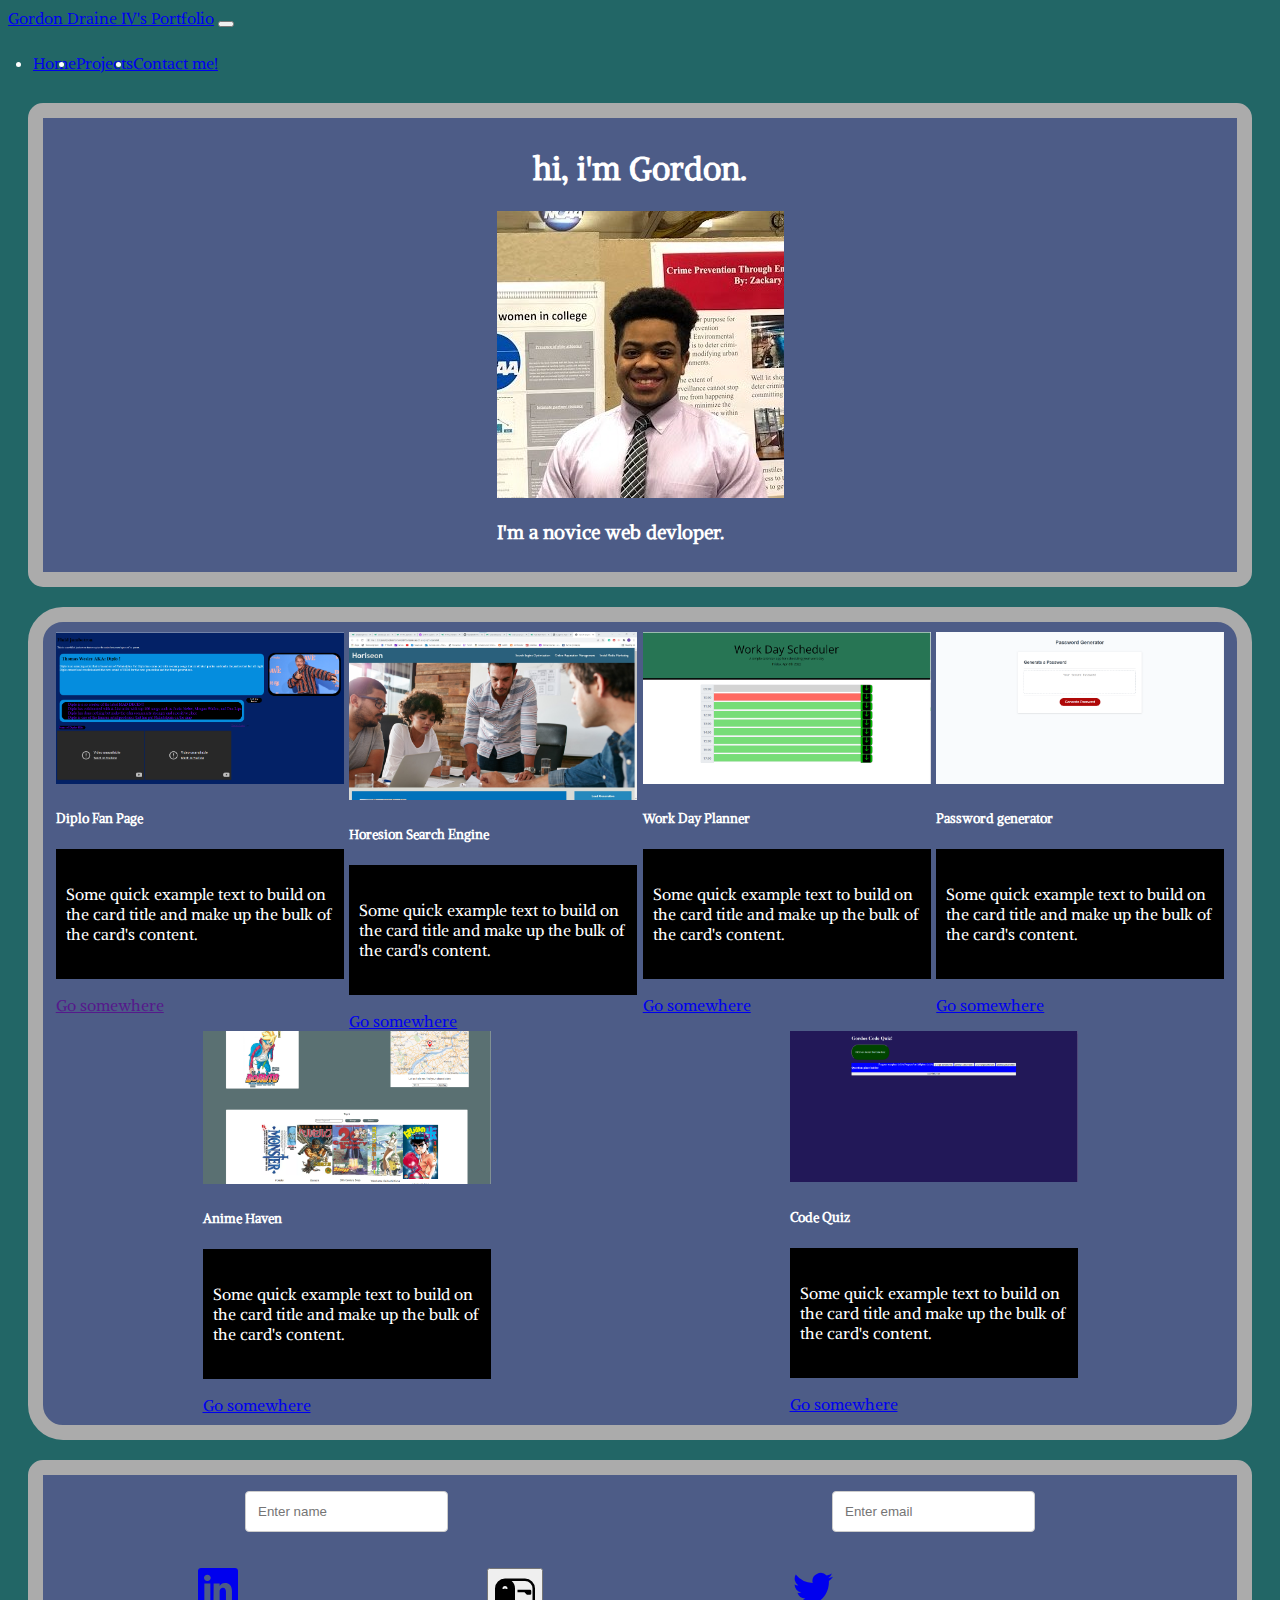
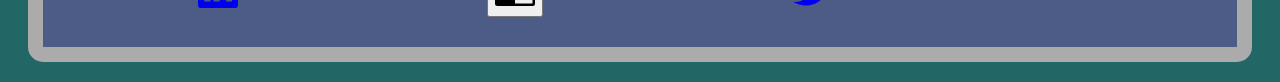
==== index.html @ ab922233 "selecting the correct html page" ====
<!DOCTYPE html>
<html lang="en">

<head>
    <meta charset="UTF-8">
    <meta http-equiv="X-UA-Compatible" content="IE=edge">
    <meta name="viewport" content="width=device-width, initial-scale=1.0">
    <title>Gordon Draine's Portfolio</title>
    <link rel="preconnect" href="https://fonts.googleapis.com">
    <link rel="preconnect" href="https://fonts.gstatic.com" crossorigin>
    <link href="https://fonts.googleapis.com/css2?family=Alike+Angular&display=swap" rel="stylesheet">
    <link href="https://cdn.jsdelivr.net/npm/bootstrap@5.1.3/dist/css/bootstrap.min.css" rel="stylesheet"
        integrity="sha384-1BmE4kWBq78iYhFldvKuhfTAU6auU8tT94WrHftjDbrCEXSU1oBoqyl2QvZ6jIW3" crossorigin="anonymous">
    <link rel="stylesheet" href="./assets/style.css">
</head>

<body>

    <!-- add nav bar -->
    <nav class="navbar navbar-expand-lg navbar-light bg-light">
        <div class="container-fluid">
            <a class="navbar-brand" href="#">Gordon Draine IV's Portfolio</a>
            <button class="navbar-toggler" type="button" data-bs-toggle="collapse" data-bs-target="#navbarNavDropdown"
                aria-controls="navbarNavDropdown" aria-expanded="false" aria-label="Toggle navigation">
                <span class="navbar-toggler-icon"></span>
            </button>
            <div class="collapse navbar-collapse" id="navbarNavDropdown">
                <ul class="navbar-nav">
                    <li class="nav-item">
                        <a class="nav-link active" aria-current="page" href="#">Home</a>
                    </li>
                    <li class="nav-item">
                        <a class="nav-link" href="#projects">Projects</a>
                    </li>
                    <li class="nav-item">
                        <a class="nav-link" href="#contact-Me">Contact me!</a>
                    </li>
                </ul>
            </div>
        </div>
    </nav>
    <section id="intro">
        <div id="intro-inner">
            <div id="intro-inner2">
                <h1>hi, i'm Gordon.</h1>
                <img src="./assets/images/picofmeatseniorshowcase.jpg" alt="">
                <h3>I'm a novice web devloper.</h3>
            </div>
        </div>
    </section>
    <!-- add projects  -->
    <section class="container" id="projects">
        <div class="card" style="width: 18rem;">
            <img src="./assets/images/Diplopage.PNG" class="card-img-top" alt="...">
            <div class="card-body">
                <h5 class="card-title">Diplo Fan Page</h5>
                <p class="card-text">Some quick example text to build on the card title and make up the bulk of the
                    card's
                    content.</p>
                <a href="" class="btn btn-primary">Go somewhere</a>
            </div>
        </div>
        <div class="card" style="width: 18rem;">
            <img src="./assets/images/Screenshot Horiseon140646.jpg" class="card-img-top" alt="...">
            <div class="card-body">
                <h5 class="card-title">Horesion Search Engine</h5>
                <p class="card-text">Some quick example text to build on the card title and make up the bulk of the
                    card's
                    content.</p>
                <a href="https://gordyd97.github.io/Horiseon-Search-Engine/" class="btn btn-primary">Go somewhere</a>
            </div>
        </div>
        <div class="card" style="width: 18rem;">
            <img src="./assets/images/plannershot1.PNG" class="card-img-top" alt="...">
            <div class="card-body">
                <h5 class="card-title">Work Day Planner</h5>
                <p class="card-text">Some quick example text to build on the card title and make up the bulk of the
                    card's
                    content.</p>
                <a href="https://gordyd97.github.io/Work-Day-Planner/" class="btn btn-primary">Go somewhere</a>
            </div>
        </div>
        <div class="card" style="width: 18rem;">
            <img src="./assets/images/pwgenerator.PNG" class="card-img-top" alt="...">
            <div class="card-body">
                <h5 class="card-title">Password generator</h5>
                <p class="card-text">Some quick example text to build on the card title and make up the bulk of the
                    card's
                    content.</p>
                <a href="https://gordyd97.github.io/Password-generator/" class="btn btn-primary">Go somewhere</a>
            </div>
        </div>
        <div class="card" style="width: 18rem;">
            <img src="./assets/images/weebhaven.PNG" class="card-img-top" alt="...">
            <div class="card-body">
                <h5 class="card-title">Anime Haven</h5>
                <p class="card-text">Some quick example text to build on the card title and make up the bulk of the
                    card's
                    content.</p>
                <a href="https://gordyd97.github.io/ecommerece-sales-locator/" class="btn btn-primary">Go somewhere</a>
            </div>
        </div>
        <div class="card" style="width: 18rem;">
            <img src="./assets/images/codequiz.PNG" class="card-img-top" alt="...">
            <div class="card-body">
                <h5 class="card-title">Code Quiz</h5>
                <p class="card-text">Some quick example text to build on the card title and make up the bulk of the
                    card's
                    content.</p>
                <a href="https://gordyd97.github.io/Code-Quiz/" class="btn btn-primary">Go somewhere</a>
            </div>
        </div>
    </section>

    <!-- add about me section -->

    <!-- add contact me form -->
    <section id="contact-Me">
        <div class="input-group mb-3">

            <input type="text" class="form-control" placeholder="Enter name" aria-label="Enter Name"
                aria-describedby="basic-addon1">
        </div>

        <div class="input-group mb-3">
            <input type="text" class="form-control" placeholder="Enter email" aria-label="Enter email"
                aria-describedby="basic-addon2">

        </div>
        <ul class="footerlist">
            <li><a href="https://www.linkedin.com/in/gordon-draine-iv-08a058142/" button class="bttn"><svg
                        xmlns="http://www.w3.org/2000/svg" width="40" height="40" fill="currentColor"
                        class="bi bi-linkedin" viewBox="0 0 16 16">
                        <path
                            d="M0 1.146C0 .513.526 0 1.175 0h13.65C15.474 0 16 .513 16 1.146v13.708c0 .633-.526 1.146-1.175 1.146H1.175C.526 16 0 15.487 0 14.854V1.146zm4.943 12.248V6.169H2.542v7.225h2.401zm-1.2-8.212c.837 0 1.358-.554 1.358-1.248-.015-.709-.52-1.248-1.342-1.248-.822 0-1.359.54-1.359 1.248 0 .694.521 1.248 1.327 1.248h.016zm4.908 8.212V9.359c0-.216.016-.432.08-.586.173-.431.568-.878 1.232-.878.869 0 1.216.662 1.216 1.634v3.865h2.401V9.25c0-2.22-1.184-3.252-2.764-3.252-1.274 0-1.845.7-2.165 1.193v.025h-.016a5.54 5.54 0 0 1 .016-.025V6.169h-2.4c.03.678 0 7.225 0 7.225h2.4z" />
                    </svg></button>
            </li>
            <li><button class="bttn"><svg xmlns="http://www.w3.org/4000/svg" width="40" height="40" fill="currentColor"
                        class="bi bi-mailbox2" viewBox="0 0 16 16">
                        <path d="M9 8.5h2.793l.853.854A.5.5 0 0 0 13 9.5h1a.5.5 0 0 0 .5-.5V8a.5.5 0 0 0-.5-.5H9v1z" />
                        <path
                            d="M12 3H4a4 4 0 0 0-4 4v6a1 1 0 0 0 1 1h14a1 1 0 0 0 1-1V7a4 4 0 0 0-4-4zM8 7a3.99 3.99 0 0 0-1.354-3H12a3 3 0 0 1 3 3v6H8V7zm-3.415.157C4.42 7.087 4.218 7 4 7c-.218 0-.42.086-.585.157C3.164 7.264 3 7.334 3 7a1 1 0 0 1 2 0c0 .334-.164.264-.415.157z" />
                    </svg></button></li>
            <li><a href="https://twitter.com/Gordy_40" button class="bttn"><svg xmlns="http://www.w3.org/4000/svg"
                        width="40" height="40" fill="currentColor" class="bi bi-twitter" viewBox="0 0 16 16">
                        <path
                            d="M5.026 15c6.038 0 9.341-5.003 9.341-9.334 0-.14 0-.282-.006-.422A6.685 6.685 0 0 0 16 3.542a6.658 6.658 0 0 1-1.889.518 3.301 3.301 0 0 0 1.447-1.817 6.533 6.533 0 0 1-2.087.793A3.286 3.286 0 0 0 7.875 6.03a9.325 9.325 0 0 1-6.767-3.429 3.289 3.289 0 0 0 1.018 4.382A3.323 3.323 0 0 1 .64 6.575v.045a3.288 3.288 0 0 0 2.632 3.218 3.203 3.203 0 0 1-.865.115 3.23 3.23 0 0 1-.614-.057 3.283 3.283 0 0 0 3.067 2.277A6.588 6.588 0 0 1 .78 13.58a6.32 6.32 0 0 1-.78-.045A9.344 9.344 0 0 0 5.026 15z" />
                    </svg></button></li>
            <li></li>
        </ul>
        <!-- email link with icon -->
        <!-- my twitter-->
    </section>

</body>

</html>
<!-- currently having a panic attack -->
---- assets/style.css ----
body{
     background-color: #226666;
    color: white;
    font-family: 'Alike Angular', serif;
    
}

/* .navlist{ 
display: flex;
 justify-content: flex-end;   
justify-content: space-evenly;
border: 10px;
padding: 5px;
margin: 15px;
background-color: rgb(0, 0, 0);
border-radius: 25px;
font-size: 35px;
list-style-type: none; */

/* aside{  
    display: flex;
    flex-direction: column;
    float:right;
    position: relative;
    background-color: #ABABAB;
    height: 830px;
    width: 380px;
    border-radius: 100px;
    margin: 10px;
    border: #000000;
    border-style: groove;
    border-width: 20px;
} */

section{    
    display: flex;
    margin: 20px;
    padding:10px;
    border:15px;
    border-style:solid;
    border-radius: 15px;
    border-color: #ABABAB;
    background-color:#4D5C87 ;
    flex-wrap: wrap;
    justify-content: space-around;
}
main{
    display: flex;
    font-size: medium;
    border: 15px;
    margin: 20px;
    padding: 10px;
    border-color: #ABABAB;
    border-style: solid;
    border-radius: 15px;
    background-color: #4D5C87;
    justify-content: center;
}
/* .card{    
border: 5px;
border-style:solid ;
/* display: flex; */
/* flex-wrap: wrap; */
/* align-content: stretch;
border-radius: 25px;
} */ */
.bttn{
    border-radius: 25px;
}
.cardheader{
    display: flex;
    align-items: flex-start;
    align-content: center;
    position: relative;
    right: -20px;

}
.card-img-top{
width: 100%;
}
/* .cardimg{   
    display: flex;
    justify-content: space-between;
    width: 300px;
    height:250px;
    background-color: #000000;
    border-radius: 35px;
    border-style: solid;
  
    /* transform: rotateY(15);
    transform: rotateZ(5deg); */
/* } */ 
    /* /*  */

#Contact-me{
        display: flex;
        flex-direction: column;
        align-items: center;

}

/* .avatarimg{
    width: 175px;
    position: relative;
    left: 88px;
    top: 27px;
    border-radius: 153px;
    border-style: solid;
    background-color: #000000;
    border: 35px;

} */
h1{ 
    display: flex;
    flex-direction: column;
    align-items: center;
    color: white;

}
h2{
    display: flex;
    align-items: center;
   flex-direction: column;
    
}

p{  
    display: flex;
    flex-wrap: wrap;
    background-color: #000000;
    color:white;
    height: 110px;
    align-content: center;
    padding: 10px;

}

footer{
    display: flex;
    align-content: center;
}
.footerlist{    
text-decoration: underline;
display: flex;
justify-content: space-around;
flex-direction: row;
margin: 10px;
list-style-type: none;
width: 98%;
}
.container {
    border-radius: 35px;
    display: flex;
    flex-direction: row;
    justify-content: space-around;

    /* background-color: #ABABAB;
    padding: 20px;
    width: 15%; */
  }

input[type=submit]:hover {
    background-color: #7e57a3;
}
input[type=submit] {
    background-color: #ABABAB;
    color: #000000;
    padding: 12px 20px;
    border: none;
    border-radius: 4px;
    cursor: pointer;
  }

  input[type=text], select, textarea {
    width: 100%;
    padding: 12px; 
    border: 1px solid #ccc; 
    border-radius: 4px; 
    box-sizing: border-box; 
    margin-top: 6px; 
    margin-bottom: 16px; 
    resize: vertical 
  }
  ul{    
      display: flex;
      align-content: center;
        border-style: solid;
        /* background-color: #000000; */
        border-radius: 35px;
        padding: 10px;
        margin: 15px;
        border: 30px;
  }
  .hero{
    background-image: url(./images/picofmeatseniorshowcase.jpg) no-repeat center center/cover;
    height: 80vh;
    position: relative;
    color: #3D3530
  }
  
  .hero .content {
    display: flex;
    flex-direction: column;
    align-items: center;
    justify-content: center;
    text-align: center;
    height: 100% ;
    padding: 0 20px;
  
  }
  .hero .content h1{
    font-size: 56px;
  }
  .hero .content p {
    font-size: 56px;
    max-width: 600px;
    margin: 20px 0 30px;
  }
.card-img-top:hover {
    transform: scale(1.3);
    /* (150% zoom - Note: if the zoom is too large, it will go outside of the viewport) */
}

@media screen and (min-width: 430px){
    aside { 
        width: 20%;
    }
}

@media screen and (max-width:430px) {
    header {
            width: 95%;
    }
}
@media screen and (max-width: 430px) {
    nav{
            width: 110%;
    }    
}
@media screen and (max-width:430px) {
    .cardimg{
        width: 90%;

    }    
}
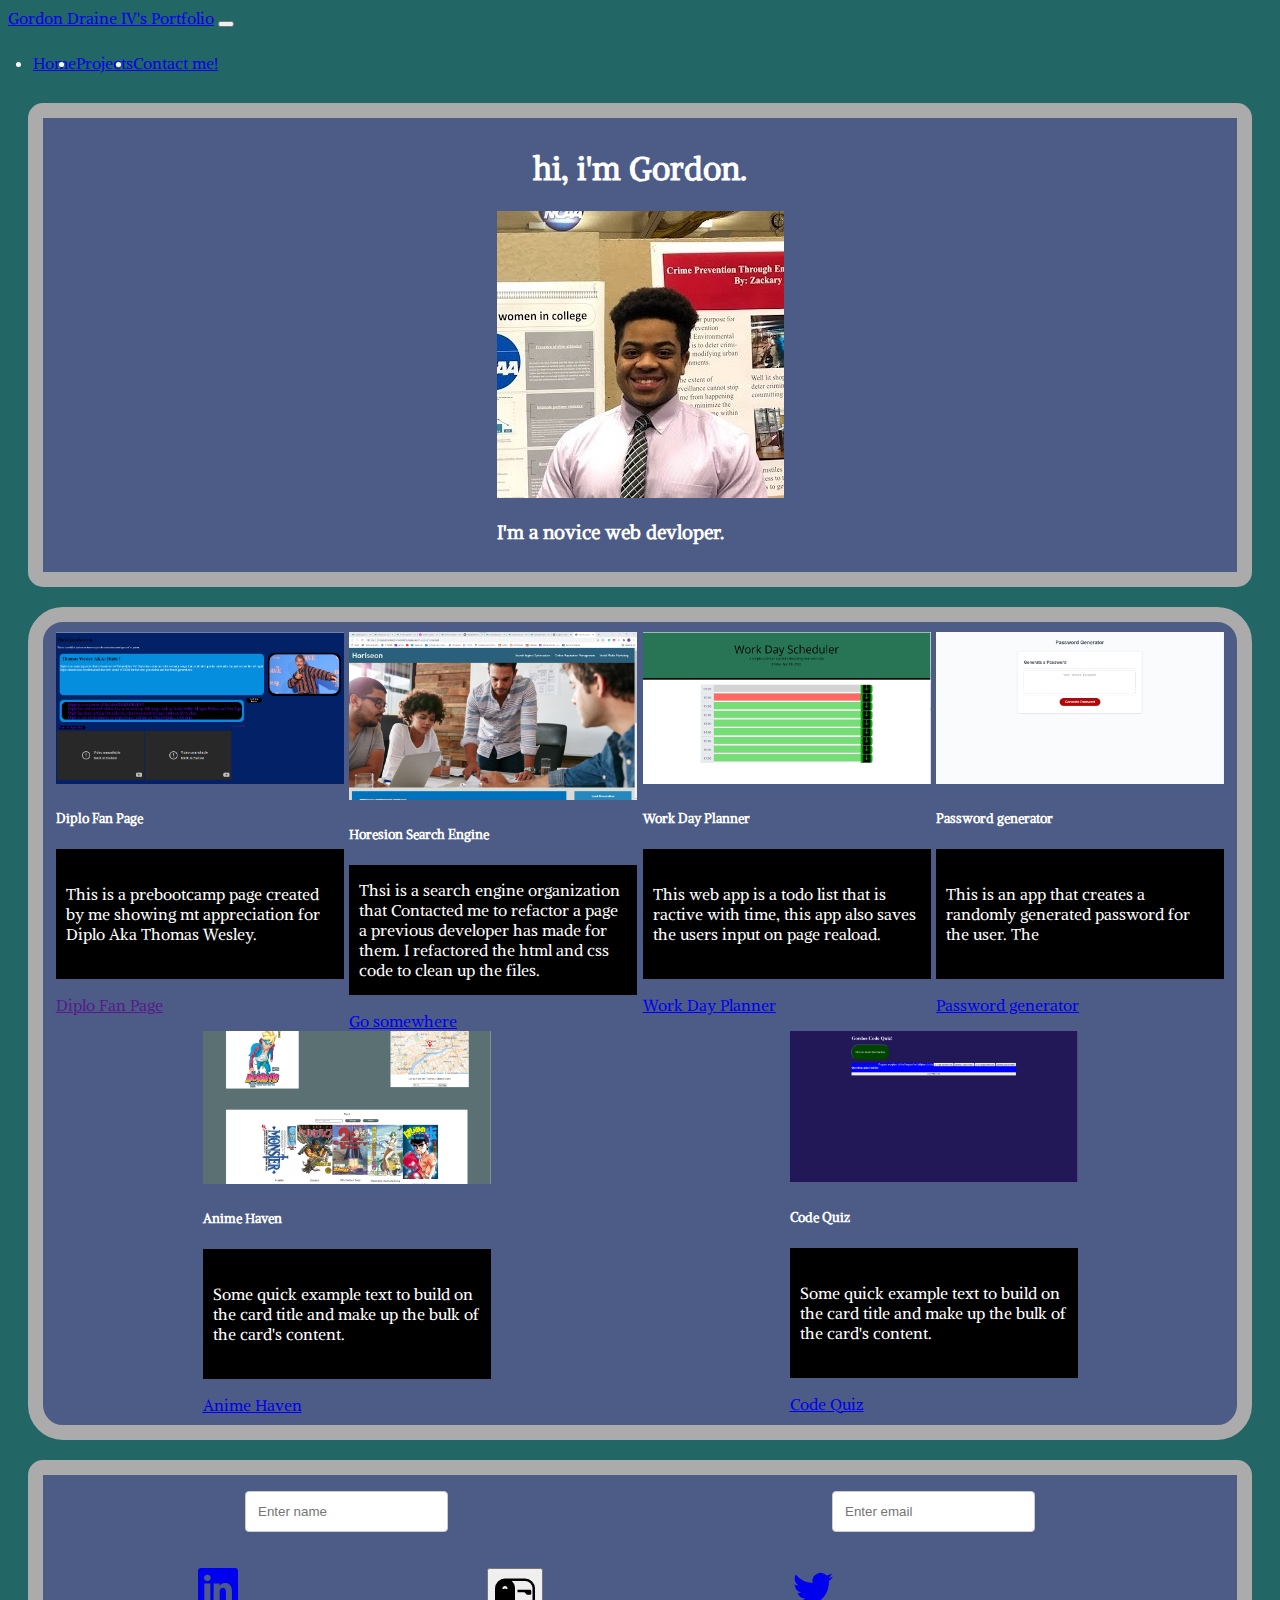
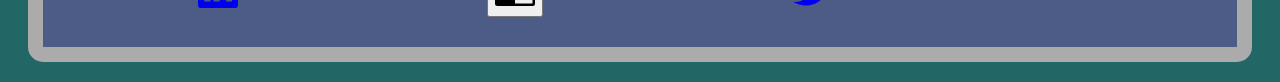
==== commit 8b7a1d86: "adding desription to image card" ====
--- a/index.html
+++ b/index.html
@@ -54,19 +54,15 @@
             <img src="./assets/images/Diplopage.PNG" class="card-img-top" alt="...">
             <div class="card-body">
                 <h5 class="card-title">Diplo Fan Page</h5>
-                <p class="card-text">Some quick example text to build on the card title and make up the bulk of the
-                    card's
-                    content.</p>
-                <a href="" class="btn btn-primary">Go somewhere</a>
+                <p class="card-text">This is a prebootcamp page created by me showing mt appreciation for Diplo Aka Thomas Wesley.</p>
+                <a href="" class="btn btn-primary">Diplo Fan Page</a>
             </div>
         </div>
         <div class="card" style="width: 18rem;">
             <img src="./assets/images/Screenshot Horiseon140646.jpg" class="card-img-top" alt="...">
             <div class="card-body">
                 <h5 class="card-title">Horesion Search Engine</h5>
-                <p class="card-text">Some quick example text to build on the card title and make up the bulk of the
-                    card's
-                    content.</p>
+                <p class="card-text">Thsi is a search engine organization that Contacted me to refactor a page a previous developer has made for them. I refactored the html and css code to clean up the files. </p>
                 <a href="https://gordyd97.github.io/Horiseon-Search-Engine/" class="btn btn-primary">Go somewhere</a>
             </div>
         </div>
@@ -74,20 +70,16 @@
             <img src="./assets/images/plannershot1.PNG" class="card-img-top" alt="...">
             <div class="card-body">
                 <h5 class="card-title">Work Day Planner</h5>
-                <p class="card-text">Some quick example text to build on the card title and make up the bulk of the
-                    card's
-                    content.</p>
-                <a href="https://gordyd97.github.io/Work-Day-Planner/" class="btn btn-primary">Go somewhere</a>
+                <p class="card-text">This web app is a todo list that is ractive with time, this app also saves the users input on page reaload.</p>
+                <a href="https://gordyd97.github.io/Work-Day-Planner/" class="btn btn-primary">Work Day Planner</a>
             </div>
         </div>
         <div class="card" style="width: 18rem;">
             <img src="./assets/images/pwgenerator.PNG" class="card-img-top" alt="...">
             <div class="card-body">
                 <h5 class="card-title">Password generator</h5>
-                <p class="card-text">Some quick example text to build on the card title and make up the bulk of the
-                    card's
-                    content.</p>
-                <a href="https://gordyd97.github.io/Password-generator/" class="btn btn-primary">Go somewhere</a>
+                <p class="card-text">This is an app that creates a randomly generated password for the user. The</p>
+                <a href="https://gordyd97.github.io/Password-generator/" class="btn btn-primary">Password generator</a>
             </div>
         </div>
         <div class="card" style="width: 18rem;">
@@ -97,7 +89,7 @@
                 <p class="card-text">Some quick example text to build on the card title and make up the bulk of the
                     card's
                     content.</p>
-                <a href="https://gordyd97.github.io/ecommerece-sales-locator/" class="btn btn-primary">Go somewhere</a>
+                <a href="https://gordyd97.github.io/ecommerece-sales-locator/" class="btn btn-primary">Anime Haven</a>
             </div>
         </div>
         <div class="card" style="width: 18rem;">
@@ -107,7 +99,7 @@
                 <p class="card-text">Some quick example text to build on the card title and make up the bulk of the
                     card's
                     content.</p>
-                <a href="https://gordyd97.github.io/Code-Quiz/" class="btn btn-primary">Go somewhere</a>
+                <a href="https://gordyd97.github.io/Code-Quiz/" class="btn btn-primary">Code Quiz</a>
             </div>
         </div>
     </section>
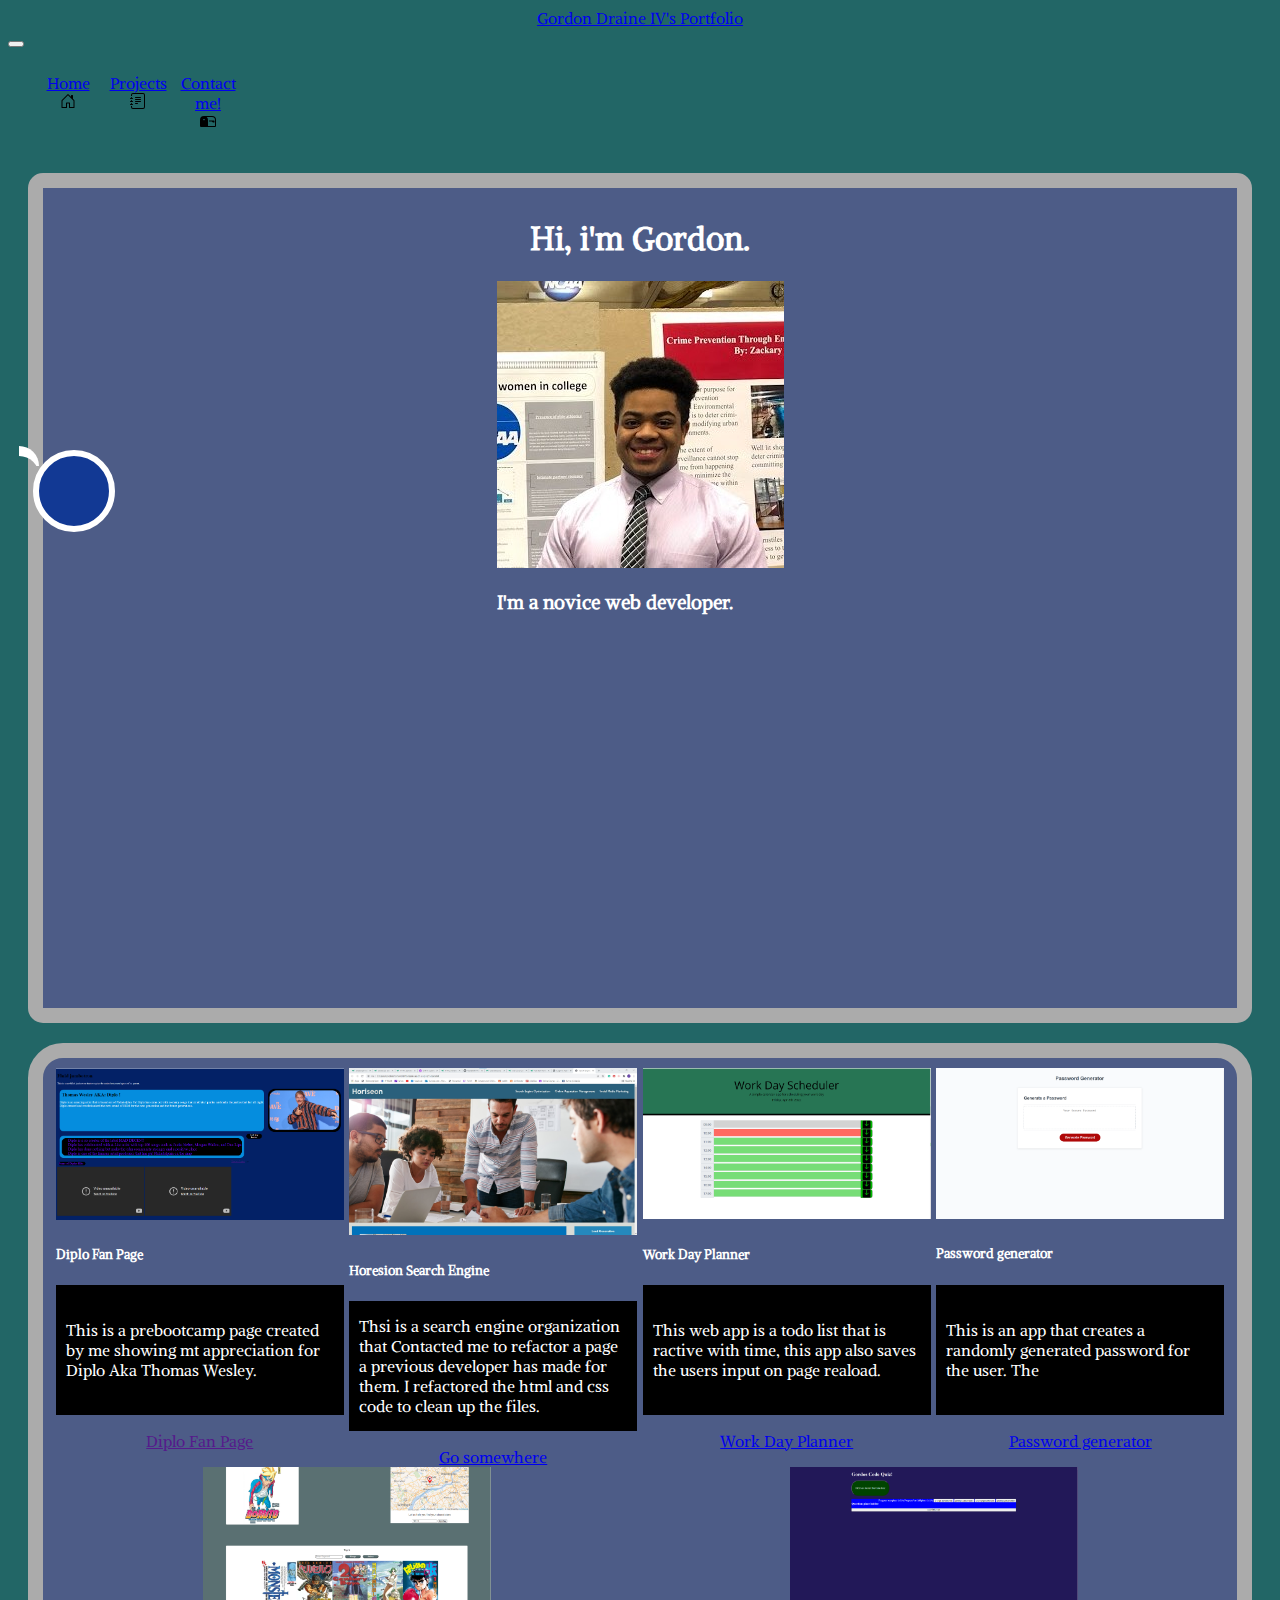
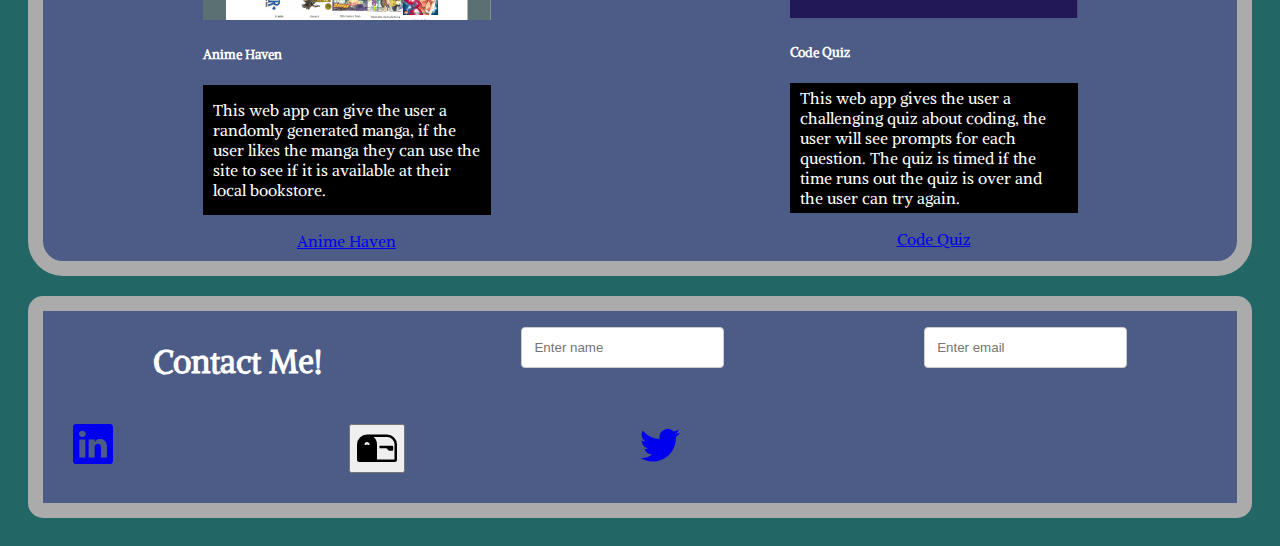
==== commit db786be5: "spelling check" ====
--- a/index.html
+++ b/index.html
@@ -26,15 +26,16 @@
             </button>
             <div class="collapse navbar-collapse" id="navbarNavDropdown">
                 <ul class="navbar-nav">
-                    <li class="nav-item">
-                        <a class="nav-link active" aria-current="page" href="#">Home</a>
+                    <li class="nav-item" id="#active">
+                        <a class="nav-link active" aria-current="page" href="#">Home <img id="#icon" src="./assets/images/house-door.svg" alt=""></a>
                     </li>
                     <li class="nav-item">
-                        <a class="nav-link" href="#projects">Projects</a>
+                        <a class="nav-link" href="#projects">Projects <img id="#icon" src="./assets/images/journal-text.svg" alt=""></a>
                     </li>
                     <li class="nav-item">
-                        <a class="nav-link" href="#contact-Me">Contact me!</a>
+                        <a class="nav-link" href="#contact-Me">Contact me! <img id="#icon" src="./assets/images/mailbox2.svg" alt=""></a>
                     </li>
+                    <div class="indicator"></div>
                 </ul>
             </div>
         </div>
@@ -42,9 +43,9 @@
     <section id="intro">
         <div id="intro-inner">
             <div id="intro-inner2">
-                <h1>hi, i'm Gordon.</h1>
+                <h1>Hi, i'm Gordon.</h1>
                 <img src="./assets/images/picofmeatseniorshowcase.jpg" alt="">
-                <h3>I'm a novice web devloper.</h3>
+                <h3>I'm a novice web developer.</h3>
             </div>
         </div>
     </section>
@@ -86,9 +87,7 @@
             <img src="./assets/images/weebhaven.PNG" class="card-img-top" alt="...">
             <div class="card-body">
                 <h5 class="card-title">Anime Haven</h5>
-                <p class="card-text">Some quick example text to build on the card title and make up the bulk of the
-                    card's
-                    content.</p>
+                <p class="card-text">This web app can give the user a randomly generated manga, if the user likes the manga they can use the site to see if it is available at their local bookstore.</p>
                 <a href="https://gordyd97.github.io/ecommerece-sales-locator/" class="btn btn-primary">Anime Haven</a>
             </div>
         </div>
@@ -96,9 +95,7 @@
             <img src="./assets/images/codequiz.PNG" class="card-img-top" alt="...">
             <div class="card-body">
                 <h5 class="card-title">Code Quiz</h5>
-                <p class="card-text">Some quick example text to build on the card title and make up the bulk of the
-                    card's
-                    content.</p>
+                <p class="card-text">This web app gives the user a challenging quiz about coding, the user will see prompts for each question. The quiz is timed if the time runs out the quiz is over and the user can try again.</p>
                 <a href="https://gordyd97.github.io/Code-Quiz/" class="btn btn-primary">Code Quiz</a>
             </div>
         </div>
@@ -108,6 +105,7 @@
 
     <!-- add contact me form -->
     <section id="contact-Me">
+        <h1>Contact Me!</h1>
         <div class="input-group mb-3">
 
             <input type="text" class="form-control" placeholder="Enter name" aria-label="Enter Name"
@@ -143,7 +141,7 @@
         <!-- email link with icon -->
         <!-- my twitter-->
     </section>
-
+<script src="./test.js"></script>
 </body>
 
 </html>
--- a/assets/style.css
+++ b/assets/style.css
@@ -1,50 +1,98 @@
-body{
-     background-color: #226666;
+body {
+    background-color: #226666;
     color: white;
     font-family: 'Alike Angular', serif;
-    
-}
-
-/* .navlist{ 
-display: flex;
- justify-content: flex-end;   
-justify-content: space-evenly;
-border: 10px;
-padding: 5px;
-margin: 15px;
-background-color: rgb(0, 0, 0);
-border-radius: 25px;
-font-size: 35px;
-list-style-type: none; */
-
-/* aside{  
-    display: flex;
-    flex-direction: column;
-    float:right;
-    position: relative;
-    background-color: #ABABAB;
-    height: 830px;
-    width: 380px;
-    border-radius: 100px;
-    margin: 10px;
-    border: #000000;
-    border-style: groove;
-    border-width: 20px;
-} */
-
-section{    
+
+}
+
+.navbarNavDropdown {
+    width: auto;
+    height: 70px;
+    display: flex;
+    justify-content: center;
+    align-items: center;
+    border-radius: 20px;
+
+}
+
+.navbar-nav {
+    display: flex;
+    width: 350px;
+}
+
+.nav-item {
+    position: relative;
+    list-style: none;
+    width: 70px;
+    height: 70px;
+    z-index: 1;
+    transition: 0.5s;
+}
+
+a {
+    position: relative;
+    display: flex;
+    justify-content: center;
+    align-items: center;
+    flex-direction: column;
+    width: 100%;
+    text-align: center;
+    font-weight: 500;
+}
+
+#icon {
+    position: relative;
+    display: block;
+    line-height: 75px;
+    font-size: 1.5em;
+    text-align: center;
+}
+
+.nav-item:hover {
+    transform: translateY(-35px);
+}
+
+.indicator {
+    top: 50%;
+    position: absolute;
+    width: 70px;
+    height: 70px;
+    background: #123994;
+    border-radius: 50%;
+    border: 6px solid;
+    transition: 0.5s;
+
+}
+.indicator::before{
+    content: '';
+    position: absolute;
+    top: 0;
+    left: -20px;
+    width: 20px;
+    height: 20px;
+
+    border-top-right-radius: 20px;
+    box-shadow: 0px -10px 0 0;
+}
+
+section {
     display: flex;
     margin: 20px;
-    padding:10px;
-    border:15px;
-    border-style:solid;
+    padding: 10px;
+    border: 15px;
+    border-style: solid;
     border-radius: 15px;
     border-color: #ABABAB;
-    background-color:#4D5C87 ;
+    background-color: #4D5C87;
     flex-wrap: wrap;
     justify-content: space-around;
 }
-main{
+
+#intro {
+    height: 800px;
+}
+
+main {
     display: flex;
     font-size: medium;
     border: 15px;
@@ -56,6 +104,7 @@
     background-color: #4D5C87;
     justify-content: center;
 }
+
 /* .card{    
 border: 5px;
 border-style:solid ;
@@ -63,11 +112,12 @@
 /* flex-wrap: wrap; */
 /* align-content: stretch;
 border-radius: 25px;
-} */ */
-.bttn{
+} */
+*/ .bttn {
     border-radius: 25px;
 }
-.cardheader{
+
+.cardheader {
     display: flex;
     align-items: flex-start;
     align-content: center;
@@ -75,9 +125,11 @@
     right: -20px;
 
 }
-.card-img-top{
-width: 100%;
-}
+
+.card-img-top {
+    width: 100%;
+}
+
 /* .cardimg{   
     display: flex;
     justify-content: space-between;
@@ -89,13 +141,13 @@
   
     /* transform: rotateY(15);
     transform: rotateZ(5deg); */
-/* } */ 
-    /* /*  */
-
-#Contact-me{
-        display: flex;
-        flex-direction: column;
-        align-items: center;
+/* } */
+/* /*  */
+
+#Contact-me {
+    display: flex;
+    flex-direction: column;
+    align-items: center;
 
 }
 
@@ -110,44 +162,47 @@
     border: 35px;
 
 } */
-h1{ 
+h1 {
     display: flex;
     flex-direction: column;
     align-items: center;
     color: white;
 
 }
-h2{
-    display: flex;
-    align-items: center;
-   flex-direction: column;
-    
-}
-
-p{  
+
+h2 {
+    display: flex;
+    align-items: center;
+    flex-direction: column;
+
+}
+
+p {
     display: flex;
     flex-wrap: wrap;
     background-color: #000000;
-    color:white;
+    color: white;
     height: 110px;
     align-content: center;
     padding: 10px;
 
 }
 
-footer{
+footer {
     display: flex;
     align-content: center;
 }
-.footerlist{    
-text-decoration: underline;
-display: flex;
-justify-content: space-around;
-flex-direction: row;
-margin: 10px;
-list-style-type: none;
-width: 98%;
-}
+
+.footerlist {
+    text-decoration: underline;
+    display: flex;
+    justify-content: space-around;
+    flex-direction: row;
+    margin: 10px;
+    list-style-type: none;
+    width: 98%;
+}
+
 .container {
     border-radius: 35px;
     display: flex;
@@ -157,11 +212,12 @@
     /* background-color: #ABABAB;
     padding: 20px;
     width: 15%; */
-  }
+}
 
 input[type=submit]:hover {
     background-color: #7e57a3;
 }
+
 input[type=submit] {
     background-color: #ABABAB;
     color: #000000;
@@ -169,77 +225,86 @@
     border: none;
     border-radius: 4px;
     cursor: pointer;
-  }
-
-  input[type=text], select, textarea {
+}
+
+input[type=text],
+select,
+textarea {
     width: 100%;
-    padding: 12px; 
-    border: 1px solid #ccc; 
-    border-radius: 4px; 
-    box-sizing: border-box; 
-    margin-top: 6px; 
-    margin-bottom: 16px; 
-    resize: vertical 
-  }
-  ul{    
-      display: flex;
-      align-content: center;
-        border-style: solid;
-        /* background-color: #000000; */
-        border-radius: 35px;
-        padding: 10px;
-        margin: 15px;
-        border: 30px;
-  }
-  .hero{
+    padding: 12px;
+    border: 1px solid #ccc;
+    border-radius: 4px;
+    box-sizing: border-box;
+    margin-top: 6px;
+    margin-bottom: 16px;
+    resize: vertical
+}
+
+ul {
+    display: flex;
+    align-content: center;
+    border-style: solid;
+    /* background-color: #000000; */
+    border-radius: 35px;
+    padding: 10px;
+    margin: 15px;
+    border: 30px;
+}
+
+.hero {
     background-image: url(./images/picofmeatseniorshowcase.jpg) no-repeat center center/cover;
-    height: 80vh;
+    height: 90vh;
     position: relative;
     color: #3D3530
-  }
-  
-  .hero .content {
+}
+
+.hero .content {
     display: flex;
     flex-direction: column;
     align-items: center;
     justify-content: center;
     text-align: center;
-    height: 100% ;
+    height: 100%;
     padding: 0 20px;
-  
-  }
-  .hero .content h1{
+
+}
+
+.hero .content h1 {
     font-size: 56px;
-  }
-  .hero .content p {
+}
+
+.hero .content p {
     font-size: 56px;
     max-width: 600px;
     margin: 20px 0 30px;
-  }
+}
+
 .card-img-top:hover {
     transform: scale(1.3);
     /* (150% zoom - Note: if the zoom is too large, it will go outside of the viewport) */
 }
 
-@media screen and (min-width: 430px){
-    aside { 
+@media screen and (min-width: 430px) {
+    aside {
         width: 20%;
     }
 }
 
 @media screen and (max-width:430px) {
     header {
-            width: 95%;
+        width: 95%;
     }
 }
+
 @media screen and (max-width: 430px) {
-    nav{
-            width: 110%;
-    }    
-}
+    nav {
+        width: 110%;
+    }
+}
+
 @media screen and (max-width:430px) {
-    .cardimg{
+    .cardimg {
         width: 90%;
 
-    }    
-}
+    }
+}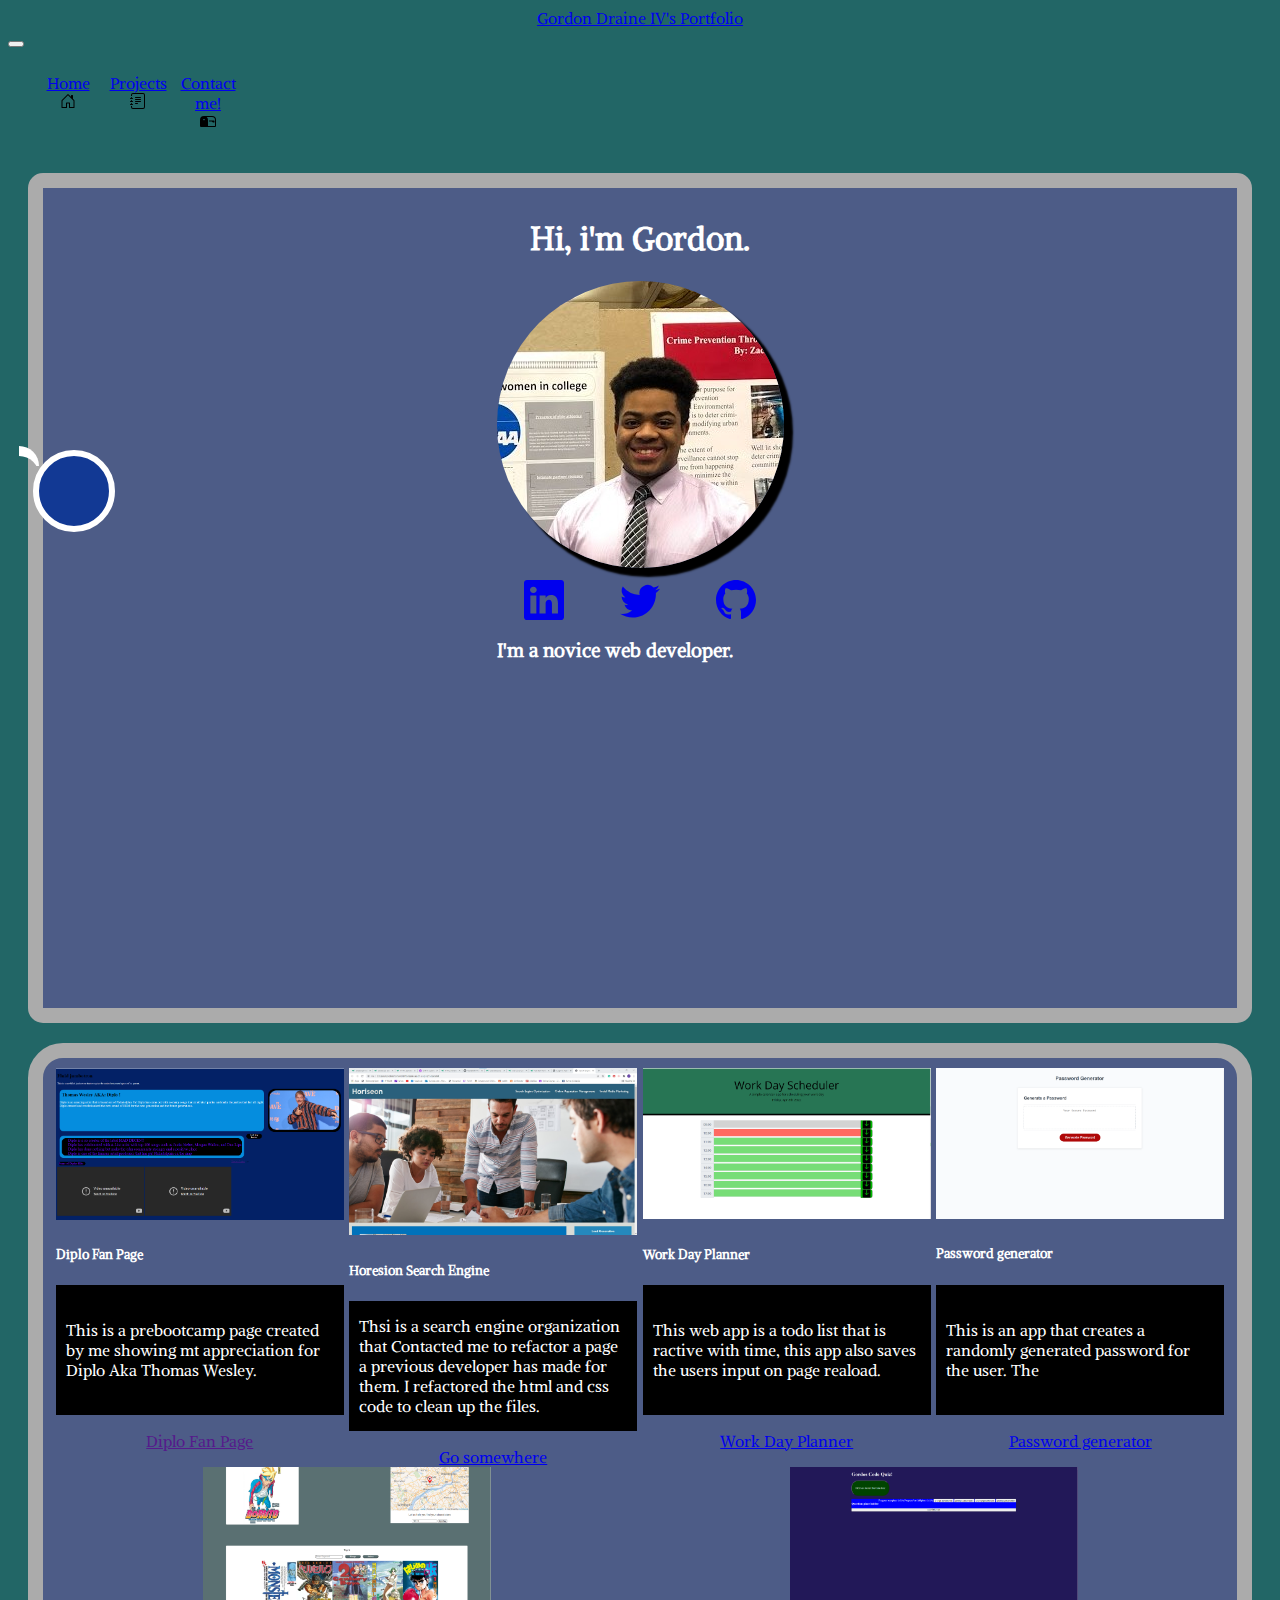
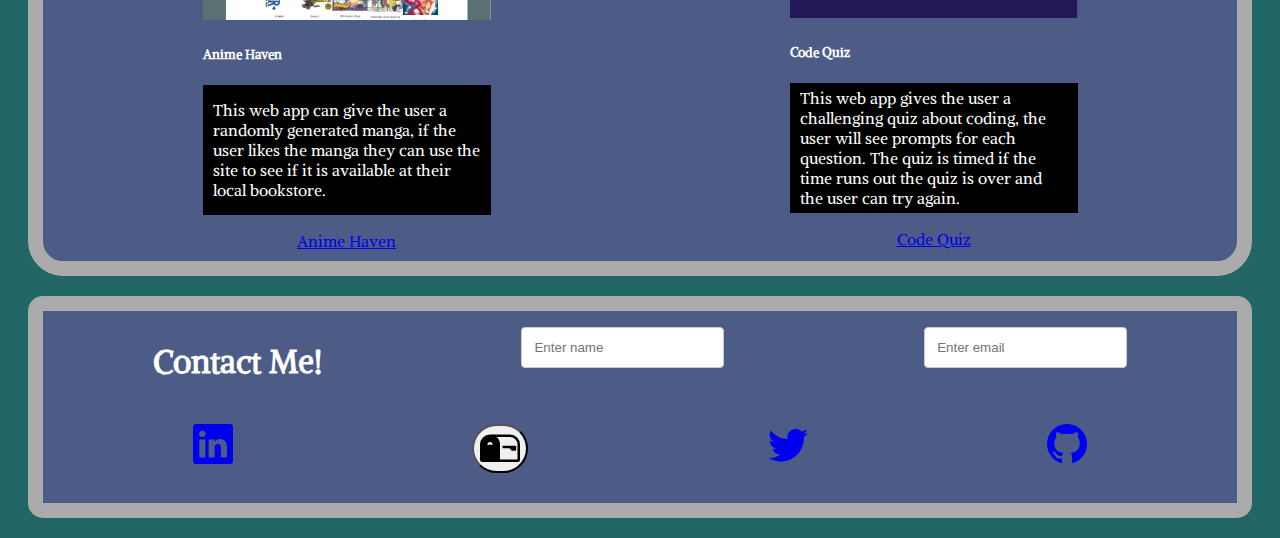
==== commit 8d127eba: "adding github icon to page, also creating a link for the icon" ====
--- a/index.html
+++ b/index.html
@@ -44,7 +44,28 @@
         <div id="intro-inner">
             <div id="intro-inner2">
                 <h1>Hi, i'm Gordon.</h1>
-                <img src="./assets/images/picofmeatseniorshowcase.jpg" alt="">
+                <img class="avatarimg" src="./assets/images/picofmeatseniorshowcase.jpg" alt="">
+                <div class="iconbox">
+                    <a href="https://www.linkedin.com/in/gordon-draine-iv-08a058142/" button class="bttn"><svg
+                            xmlns="http://www.w3.org/2000/svg" width="40" height="40" fill="currentColor" class="bi bi-linkedin"
+                            viewBox="0 0 16 16">
+                            <path
+                                d="M0 1.146C0 .513.526 0 1.175 0h13.65C15.474 0 16 .513 16 1.146v13.708c0 .633-.526 1.146-1.175 1.146H1.175C.526 16 0 15.487 0 14.854V1.146zm4.943 12.248V6.169H2.542v7.225h2.401zm-1.2-8.212c.837 0 1.358-.554 1.358-1.248-.015-.709-.52-1.248-1.342-1.248-.822 0-1.359.54-1.359 1.248 0 .694.521 1.248 1.327 1.248h.016zm4.908 8.212V9.359c0-.216.016-.432.08-.586.173-.431.568-.878 1.232-.878.869 0 1.216.662 1.216 1.634v3.865h2.401V9.25c0-2.22-1.184-3.252-2.764-3.252-1.274 0-1.845.7-2.165 1.193v.025h-.016a5.54 5.54 0 0 1 .016-.025V6.169h-2.4c.03.678 0 7.225 0 7.225h2.4z" />
+                        </svg></button>
+                     </a>  
+                    <a href="https://twitter.com/Gordy_40" button class="bttn"><svg xmlns="http://www.w3.org/4000/svg" width="40"
+                            height="40" fill="currentColor" class="bi bi-twitter" viewBox="0 0 16 16">
+                            <path
+                                d="M5.026 15c6.038 0 9.341-5.003 9.341-9.334 0-.14 0-.282-.006-.422A6.685 6.685 0 0 0 16 3.542a6.658 6.658 0 0 1-1.889.518 3.301 3.301 0 0 0 1.447-1.817 6.533 6.533 0 0 1-2.087.793A3.286 3.286 0 0 0 7.875 6.03a9.325 9.325 0 0 1-6.767-3.429 3.289 3.289 0 0 0 1.018 4.382A3.323 3.323 0 0 1 .64 6.575v.045a3.288 3.288 0 0 0 2.632 3.218 3.203 3.203 0 0 1-.865.115 3.23 3.23 0 0 1-.614-.057 3.283 3.283 0 0 0 3.067 2.277A6.588 6.588 0 0 1 .78 13.58a6.32 6.32 0 0 1-.78-.045A9.344 9.344 0 0 0 5.026 15z" />
+                        </svg></button>
+                    </a>
+                    <a href="https://github.com/GordyD97" button class="bttn"><svg xmlns="http://www.w3.org/2000/svg" width="40" height="40"
+                            fill="currentColor" class="bi bi-github" viewBox="0 0 16 16">
+                            <path
+                                d="M8 0C3.58 0 0 3.58 0 8c0 3.54 2.29 6.53 5.47 7.59.4.07.55-.17.55-.38 0-.19-.01-.82-.01-1.49-2.01.37-2.53-.49-2.69-.94-.09-.23-.48-.94-.82-1.13-.28-.15-.68-.52-.01-.53.63-.01 1.08.58 1.23.82.72 1.21 1.87.87 2.33.66.07-.52.28-.87.51-1.07-1.78-.2-3.64-.89-3.64-3.95 0-.87.31-1.59.82-2.15-.08-.2-.36-1.02.08-2.12 0 0 .67-.21 2.2.82.64-.18 1.32-.27 2-.27.68 0 1.36.09 2 .27 1.53-1.04 2.2-.82 2.2-.82.44 1.1.16 1.92.08 2.12.51.56.82 1.27.82 2.15 0 3.07-1.87 3.75-3.65 3.95.29.25.54.73.54 1.48 0 1.07-.01 1.93-.01 2.2 0 .21.15.46.55.38A8.012 8.012 0 0 0 16 8c0-4.42-3.58-8-8-8z" />
+                        </svg></button>
+                    </a>
+                </div>
                 <h3>I'm a novice web developer.</h3>
             </div>
         </div>
@@ -123,7 +144,7 @@
                         class="bi bi-linkedin" viewBox="0 0 16 16">
                         <path
                             d="M0 1.146C0 .513.526 0 1.175 0h13.65C15.474 0 16 .513 16 1.146v13.708c0 .633-.526 1.146-1.175 1.146H1.175C.526 16 0 15.487 0 14.854V1.146zm4.943 12.248V6.169H2.542v7.225h2.401zm-1.2-8.212c.837 0 1.358-.554 1.358-1.248-.015-.709-.52-1.248-1.342-1.248-.822 0-1.359.54-1.359 1.248 0 .694.521 1.248 1.327 1.248h.016zm4.908 8.212V9.359c0-.216.016-.432.08-.586.173-.431.568-.878 1.232-.878.869 0 1.216.662 1.216 1.634v3.865h2.401V9.25c0-2.22-1.184-3.252-2.764-3.252-1.274 0-1.845.7-2.165 1.193v.025h-.016a5.54 5.54 0 0 1 .016-.025V6.169h-2.4c.03.678 0 7.225 0 7.225h2.4z" />
-                    </svg></button>
+                    </svg></button></a>
             </li>
             <li><button class="bttn"><svg xmlns="http://www.w3.org/4000/svg" width="40" height="40" fill="currentColor"
                         class="bi bi-mailbox2" viewBox="0 0 16 16">
@@ -135,8 +156,16 @@
                         width="40" height="40" fill="currentColor" class="bi bi-twitter" viewBox="0 0 16 16">
                         <path
                             d="M5.026 15c6.038 0 9.341-5.003 9.341-9.334 0-.14 0-.282-.006-.422A6.685 6.685 0 0 0 16 3.542a6.658 6.658 0 0 1-1.889.518 3.301 3.301 0 0 0 1.447-1.817 6.533 6.533 0 0 1-2.087.793A3.286 3.286 0 0 0 7.875 6.03a9.325 9.325 0 0 1-6.767-3.429 3.289 3.289 0 0 0 1.018 4.382A3.323 3.323 0 0 1 .64 6.575v.045a3.288 3.288 0 0 0 2.632 3.218 3.203 3.203 0 0 1-.865.115 3.23 3.23 0 0 1-.614-.057 3.283 3.283 0 0 0 3.067 2.277A6.588 6.588 0 0 1 .78 13.58a6.32 6.32 0 0 1-.78-.045A9.344 9.344 0 0 0 5.026 15z" />
-                    </svg></button></li>
-            <li></li>
+                    </svg></button></a>
+                </li>
+            <li>
+                <a href="https://github.com/GordyD97" button class="bttn"><svg xmlns="http://www.w3.org/2000/svg" width="40" height="40" fill="currentColor" class="bi bi-github"
+                    viewBox="0 0 16 16">
+                    <path
+                        d="M8 0C3.58 0 0 3.58 0 8c0 3.54 2.29 6.53 5.47 7.59.4.07.55-.17.55-.38 0-.19-.01-.82-.01-1.49-2.01.37-2.53-.49-2.69-.94-.09-.23-.48-.94-.82-1.13-.28-.15-.68-.52-.01-.53.63-.01 1.08.58 1.23.82.72 1.21 1.87.87 2.33.66.07-.52.28-.87.51-1.07-1.78-.2-3.64-.89-3.64-3.95 0-.87.31-1.59.82-2.15-.08-.2-.36-1.02.08-2.12 0 0 .67-.21 2.2.82.64-.18 1.32-.27 2-.27.68 0 1.36.09 2 .27 1.53-1.04 2.2-.82 2.2-.82.44 1.1.16 1.92.08 2.12.51.56.82 1.27.82 2.15 0 3.07-1.87 3.75-3.65 3.95.29.25.54.73.54 1.48 0 1.07-.01 1.93-.01 2.2 0 .21.15.46.55.38A8.012 8.012 0 0 0 16 8c0-4.42-3.58-8-8-8z" />
+                </svg></button>
+                </a>
+            </li>
         </ul>
         <!-- email link with icon -->
         <!-- my twitter-->
--- a/assets/style.css
+++ b/assets/style.css
@@ -113,10 +113,19 @@
 /* align-content: stretch;
 border-radius: 25px;
 } */
-*/ .bttn {
+ .bttn {
     border-radius: 25px;
 }
 
+.avatarimg{
+    border-radius: 55%;
+    box-shadow: 8px 8px 2px 1px rgba(0, 0, 0);
+    margin-bottom: .5rem;
+}
+.iconbox{
+    display: flex;
+    flex-direction: row;
+}
 .cardheader {
     display: flex;
     align-items: flex-start;
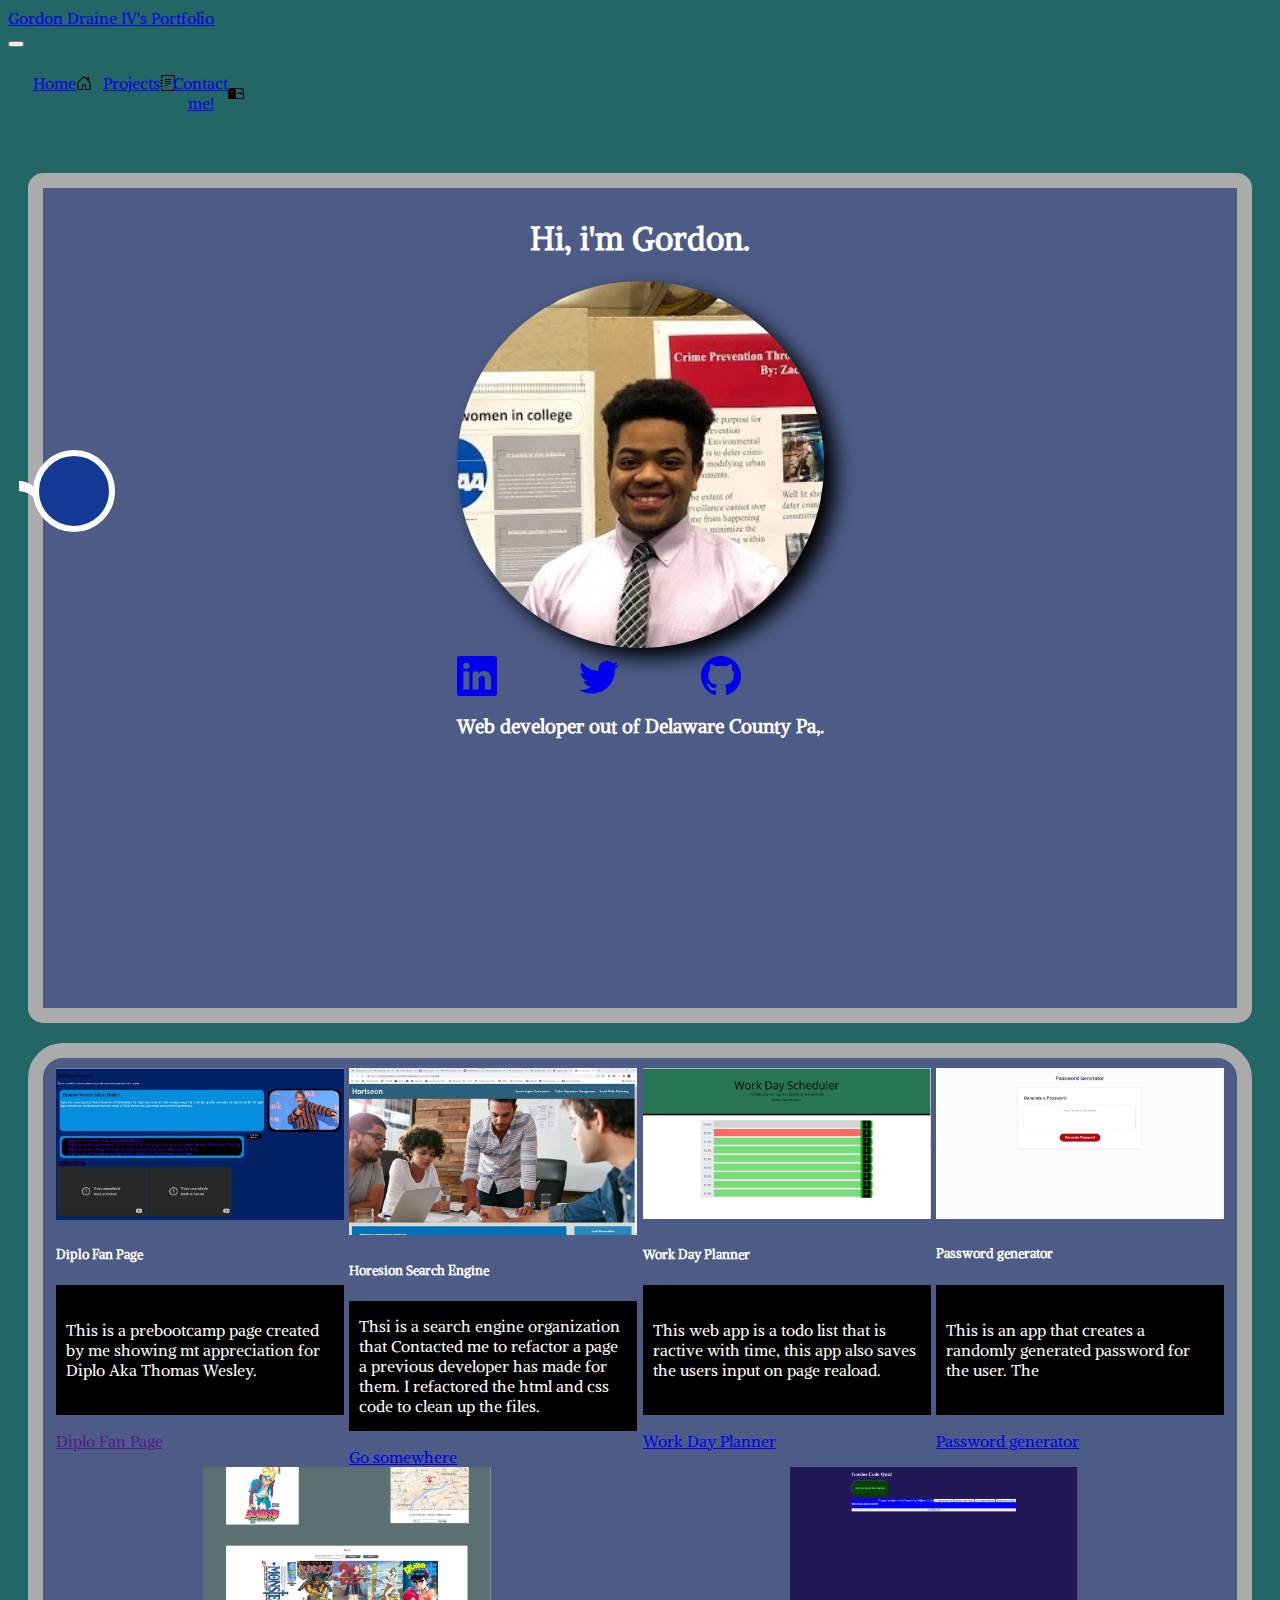
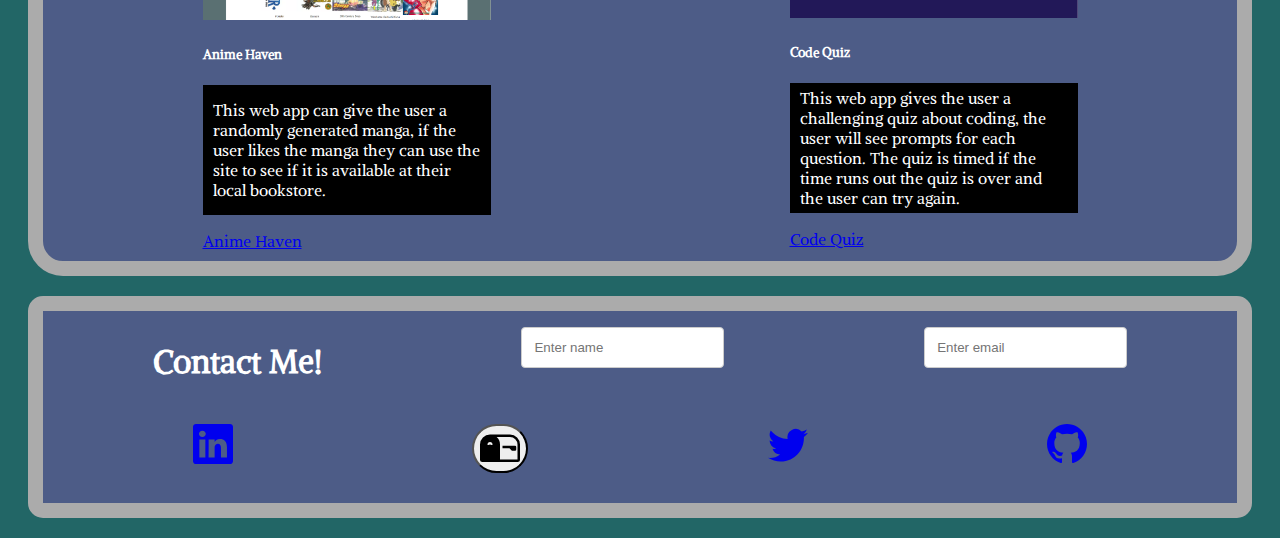
==== commit 381cf3a6: "fixing avatar image to flex" ====
--- a/index.html
+++ b/index.html
@@ -30,10 +30,10 @@
                         <a class="nav-link active" aria-current="page" href="#">Home <img id="#icon" src="./assets/images/house-door.svg" alt=""></a>
                     </li>
                     <li class="nav-item">
-                        <a class="nav-link" href="#projects">Projects <img id="#icon" src="./assets/images/journal-text.svg" alt=""></a>
+                        <a class="nav-link" href="#">Projects <img id="#icon" src="./assets/images/journal-text.svg" alt=""></a>
                     </li>
                     <li class="nav-item">
-                        <a class="nav-link" href="#contact-Me">Contact me! <img id="#icon" src="./assets/images/mailbox2.svg" alt=""></a>
+                        <a class="nav-link" href="#">Contact me! <img id="#icon" src="./assets/images/mailbox2.svg" alt=""></a>
                     </li>
                     <div class="indicator"></div>
                 </ul>
@@ -44,29 +44,30 @@
         <div id="intro-inner">
             <div id="intro-inner2">
                 <h1>Hi, i'm Gordon.</h1>
+                <!-- remove image if need be -->
                 <img class="avatarimg" src="./assets/images/picofmeatseniorshowcase.jpg" alt="">
                 <div class="iconbox">
-                    <a href="https://www.linkedin.com/in/gordon-draine-iv-08a058142/" button class="bttn"><svg
+                    <a id="quikicon" href="https://www.linkedin.com/in/gordon-draine-iv-08a058142/" button class="bttn"><svg
                             xmlns="http://www.w3.org/2000/svg" width="40" height="40" fill="currentColor" class="bi bi-linkedin"
                             viewBox="0 0 16 16">
                             <path
                                 d="M0 1.146C0 .513.526 0 1.175 0h13.65C15.474 0 16 .513 16 1.146v13.708c0 .633-.526 1.146-1.175 1.146H1.175C.526 16 0 15.487 0 14.854V1.146zm4.943 12.248V6.169H2.542v7.225h2.401zm-1.2-8.212c.837 0 1.358-.554 1.358-1.248-.015-.709-.52-1.248-1.342-1.248-.822 0-1.359.54-1.359 1.248 0 .694.521 1.248 1.327 1.248h.016zm4.908 8.212V9.359c0-.216.016-.432.08-.586.173-.431.568-.878 1.232-.878.869 0 1.216.662 1.216 1.634v3.865h2.401V9.25c0-2.22-1.184-3.252-2.764-3.252-1.274 0-1.845.7-2.165 1.193v.025h-.016a5.54 5.54 0 0 1 .016-.025V6.169h-2.4c.03.678 0 7.225 0 7.225h2.4z" />
                         </svg></button>
                      </a>  
-                    <a href="https://twitter.com/Gordy_40" button class="bttn"><svg xmlns="http://www.w3.org/4000/svg" width="40"
+                    <a id="quikicon" href="https://twitter.com/Gordy_40" button class="bttn"><svg xmlns="http://www.w3.org/4000/svg" width="40"
                             height="40" fill="currentColor" class="bi bi-twitter" viewBox="0 0 16 16">
                             <path
                                 d="M5.026 15c6.038 0 9.341-5.003 9.341-9.334 0-.14 0-.282-.006-.422A6.685 6.685 0 0 0 16 3.542a6.658 6.658 0 0 1-1.889.518 3.301 3.301 0 0 0 1.447-1.817 6.533 6.533 0 0 1-2.087.793A3.286 3.286 0 0 0 7.875 6.03a9.325 9.325 0 0 1-6.767-3.429 3.289 3.289 0 0 0 1.018 4.382A3.323 3.323 0 0 1 .64 6.575v.045a3.288 3.288 0 0 0 2.632 3.218 3.203 3.203 0 0 1-.865.115 3.23 3.23 0 0 1-.614-.057 3.283 3.283 0 0 0 3.067 2.277A6.588 6.588 0 0 1 .78 13.58a6.32 6.32 0 0 1-.78-.045A9.344 9.344 0 0 0 5.026 15z" />
                         </svg></button>
                     </a>
-                    <a href="https://github.com/GordyD97" button class="bttn"><svg xmlns="http://www.w3.org/2000/svg" width="40" height="40"
+                    <a id="quikicon" href="https://github.com/GordyD97" button class="bttn"><svg xmlns="http://www.w3.org/2000/svg" width="40" height="40"
                             fill="currentColor" class="bi bi-github" viewBox="0 0 16 16">
                             <path
                                 d="M8 0C3.58 0 0 3.58 0 8c0 3.54 2.29 6.53 5.47 7.59.4.07.55-.17.55-.38 0-.19-.01-.82-.01-1.49-2.01.37-2.53-.49-2.69-.94-.09-.23-.48-.94-.82-1.13-.28-.15-.68-.52-.01-.53.63-.01 1.08.58 1.23.82.72 1.21 1.87.87 2.33.66.07-.52.28-.87.51-1.07-1.78-.2-3.64-.89-3.64-3.95 0-.87.31-1.59.82-2.15-.08-.2-.36-1.02.08-2.12 0 0 .67-.21 2.2.82.64-.18 1.32-.27 2-.27.68 0 1.36.09 2 .27 1.53-1.04 2.2-.82 2.2-.82.44 1.1.16 1.92.08 2.12.51.56.82 1.27.82 2.15 0 3.07-1.87 3.75-3.65 3.95.29.25.54.73.54 1.48 0 1.07-.01 1.93-.01 2.2 0 .21.15.46.55.38A8.012 8.012 0 0 0 16 8c0-4.42-3.58-8-8-8z" />
                         </svg></button>
                     </a>
                 </div>
-                <h3>I'm a novice web developer.</h3>
+                <h3>Web developer out of Delaware County Pa,.</h3>
             </div>
         </div>
     </section>
--- a/assets/style.css
+++ b/assets/style.css
@@ -30,11 +30,11 @@
 }
 
 a {
-    position: relative;
-    display: flex;
-    justify-content: center;
-    align-items: center;
-    flex-direction: column;
+    /* position: relative; */
+    display: flex;
+    /* justify-content: center; */
+    /* align-items: center; */
+    /* flex-direction: column; */
     width: 100%;
     text-align: center;
     font-weight: 500;
@@ -49,7 +49,7 @@
 }
 
 .nav-item:hover {
-    transform: translateY(-35px);
+    transform: translateY(+30px);
 }
 
 .indicator {
@@ -66,7 +66,7 @@
 .indicator::before{
     content: '';
     position: absolute;
-    top: 0;
+    top: 50%;
     left: -20px;
     width: 20px;
     height: 20px;
@@ -74,7 +74,36 @@
     border-top-right-radius: 20px;
     box-shadow: 0px -10px 0 0;
 }
-
+.indicator::after {
+    content: '';
+    position: absolute;
+    top: 50%;
+    left: -20px;
+    width: 20px;
+    height: 20px;
+
+    border-top-right-radius: 20px;
+    box-shadow: 0px -10px 0 0;
+}
+.navbar-nav :nth-child(1).active ~ .indicator
+{
+    transform: translateX(calc(70px * 0));
+}
+.navbar-nav:nth-child(2).active~.indicator {
+    transform: translateX(calc(70px * 1));
+}
+.navbar-nav:nth-child(3).active~.indicator {
+    transform: translateX(calc(70px * 2));
+}
+/* .navbar-nav:nth-child(4).active~.indicator {
+    transform: translateX(calc(70px * 3));
+}
+.navbar-nav:nth-child(5).active~.indicator {
+    transform: translateX(calc(70px * 4));
+}
+.navbar-nav:nth-child(6).active~.indicator {
+    transform: translateX(calc(70px * 5));
+} */
 section {
     display: flex;
     margin: 20px;
@@ -91,6 +120,10 @@
 #intro {
     height: 800px;
 }
+#intro-inner2{
+display: flex;
+flex-direction: column;
+}
 
 main {
     display: flex;
@@ -104,23 +137,16 @@
     background-color: #4D5C87;
     justify-content: center;
 }
-
-/* .card{    
-border: 5px;
-border-style:solid ;
-/* display: flex; */
-/* flex-wrap: wrap; */
-/* align-content: stretch;
-border-radius: 25px;
-} */
  .bttn {
     border-radius: 25px;
 }
 
 .avatarimg{
     border-radius: 55%;
-    box-shadow: 8px 8px 2px 1px rgba(0, 0, 0);
+    box-shadow: 12px 10px 20px 0px #000000;
     margin-bottom: .5rem;
+    
+
 }
 .iconbox{
     display: flex;
@@ -139,38 +165,12 @@
     width: 100%;
 }
 
-/* .cardimg{   
-    display: flex;
-    justify-content: space-between;
-    width: 300px;
-    height:250px;
-    background-color: #000000;
-    border-radius: 35px;
-    border-style: solid;
-  
-    /* transform: rotateY(15);
-    transform: rotateZ(5deg); */
-/* } */
-/* /*  */
-
 #Contact-me {
     display: flex;
     flex-direction: column;
     align-items: center;
 
 }
-
-/* .avatarimg{
-    width: 175px;
-    position: relative;
-    left: 88px;
-    top: 27px;
-    border-radius: 153px;
-    border-style: solid;
-    background-color: #000000;
-    border: 35px;
-
-} */
 h1 {
     display: flex;
     flex-direction: column;
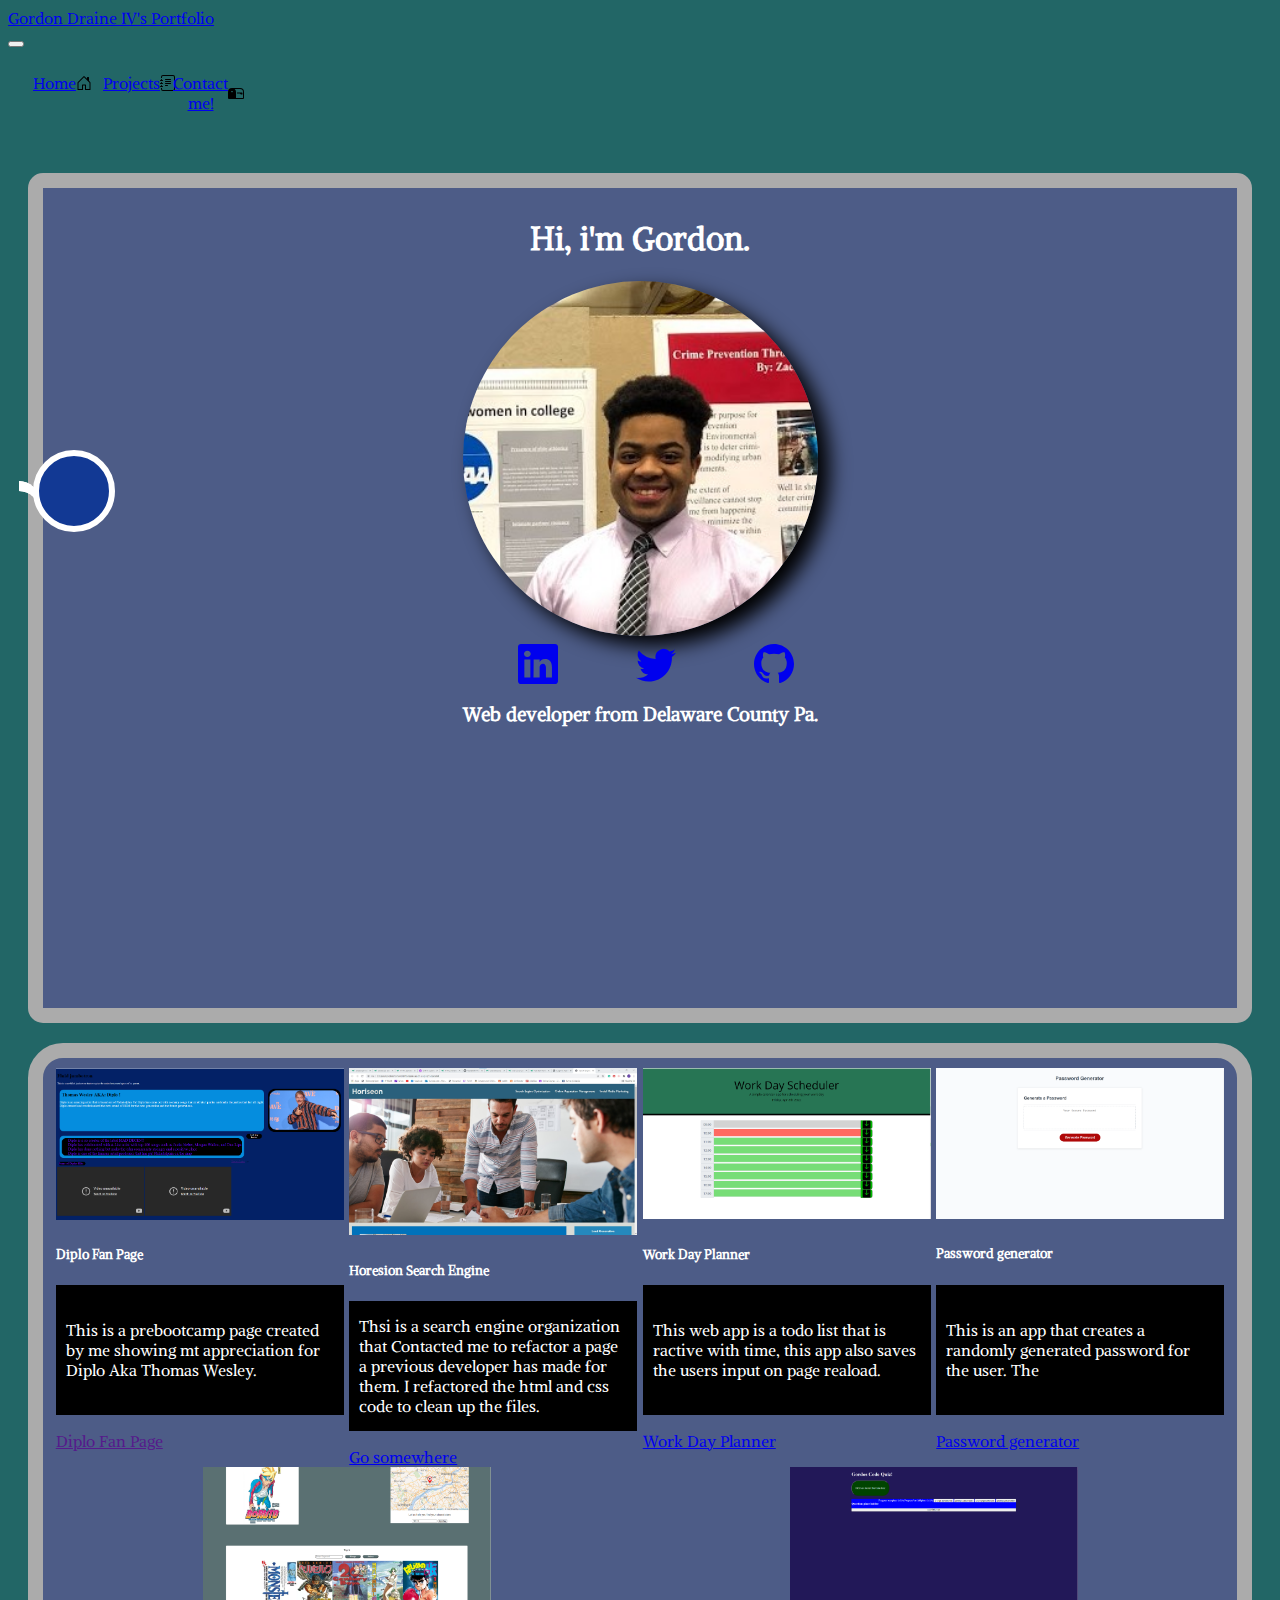
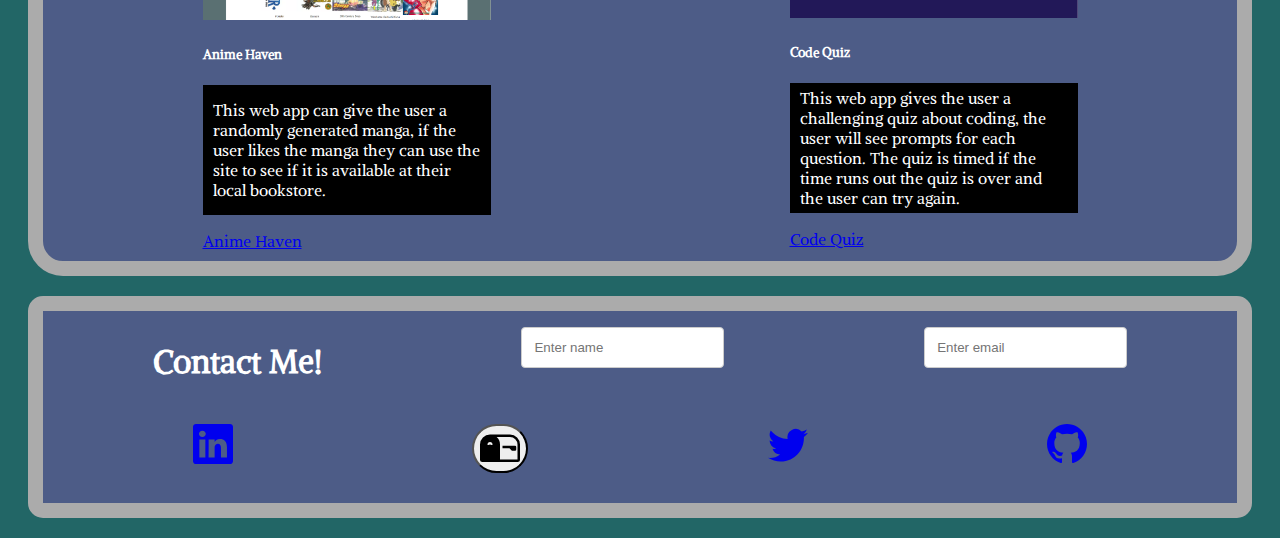
==== commit 0451cc0f: "centering the icons on the landing page" ====
--- a/index.html
+++ b/index.html
@@ -67,7 +67,7 @@
                         </svg></button>
                     </a>
                 </div>
-                <h3>Web developer out of Delaware County Pa,.</h3>
+                <h3>Web developer from Delaware County Pa.</h3>
             </div>
         </div>
     </section>
--- a/assets/style.css
+++ b/assets/style.css
@@ -119,10 +119,13 @@
 
 #intro {
     height: 800px;
+    
 }
 #intro-inner2{
 display: flex;
 flex-direction: column;
+
+
 }
 
 main {
@@ -151,6 +154,8 @@
 .iconbox{
     display: flex;
     flex-direction: row;
+   position: relative;
+   right: -55px;
 }
 .cardheader {
     display: flex;
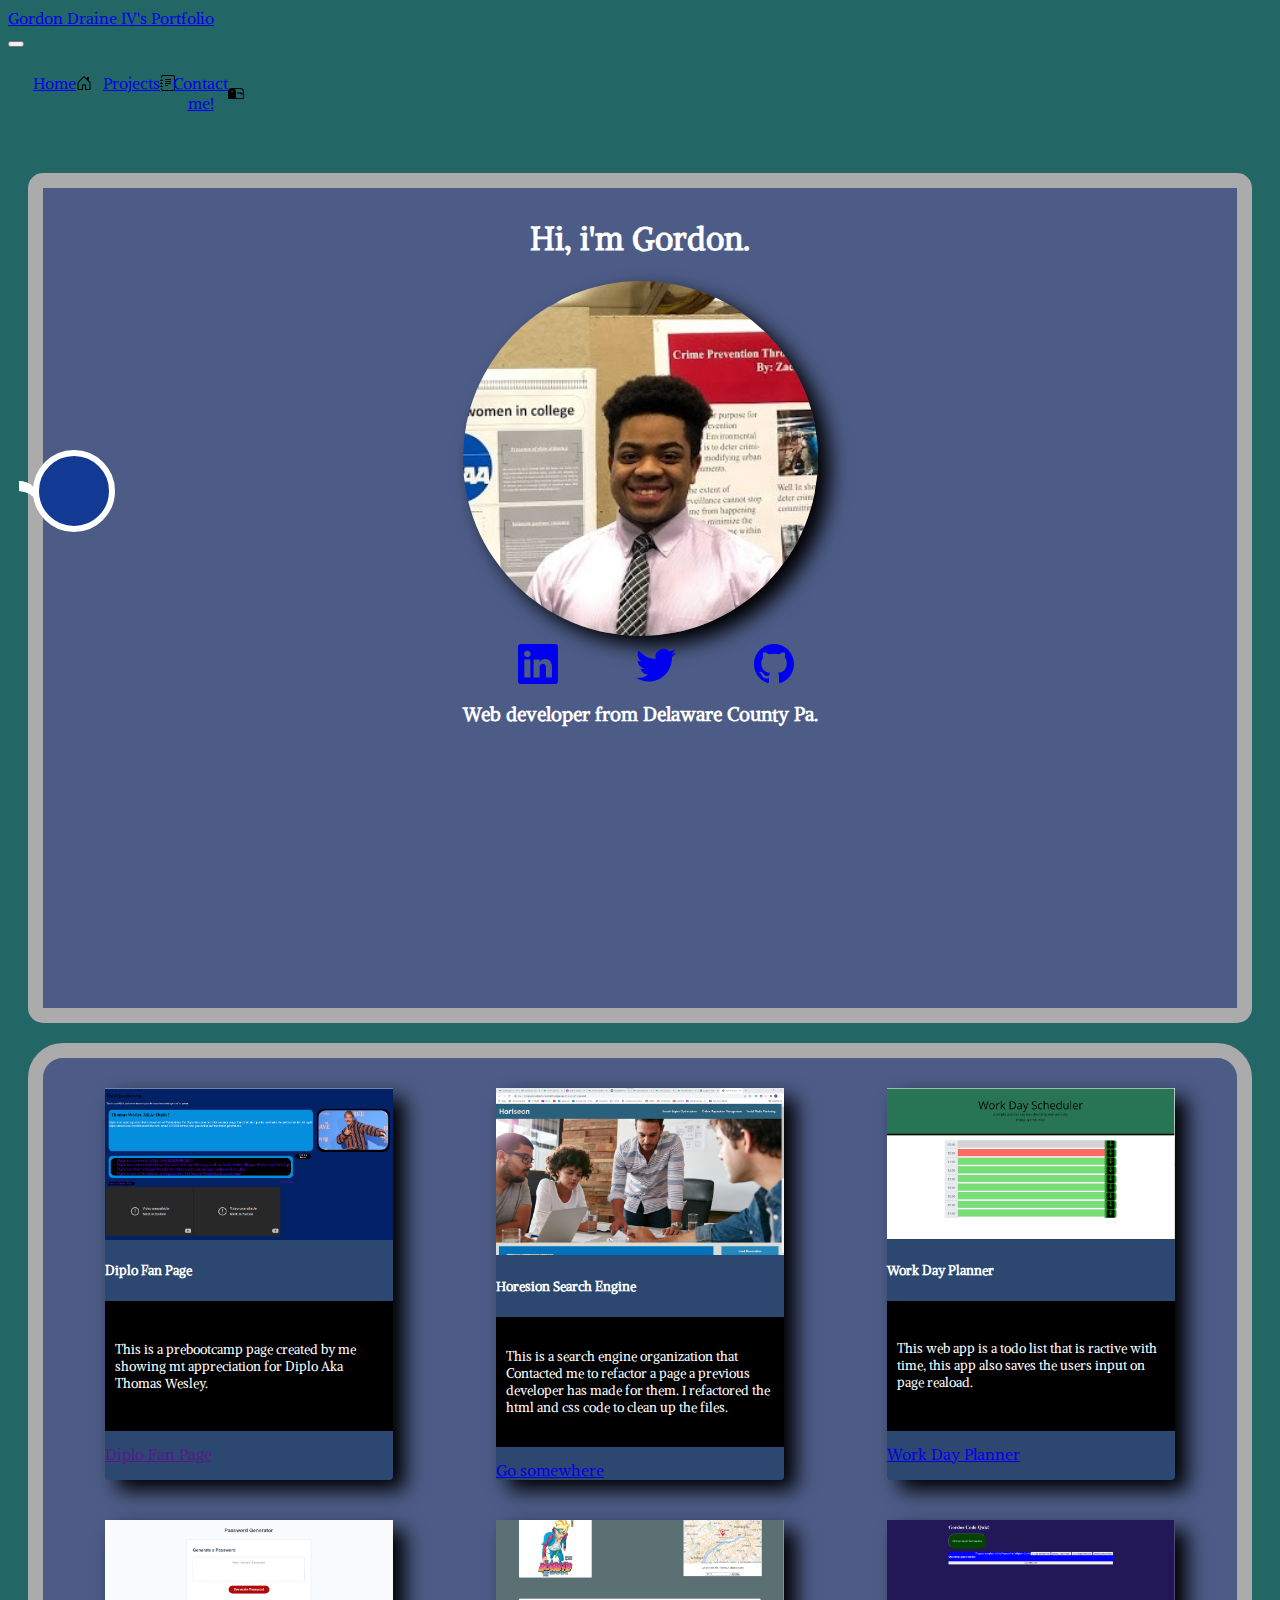
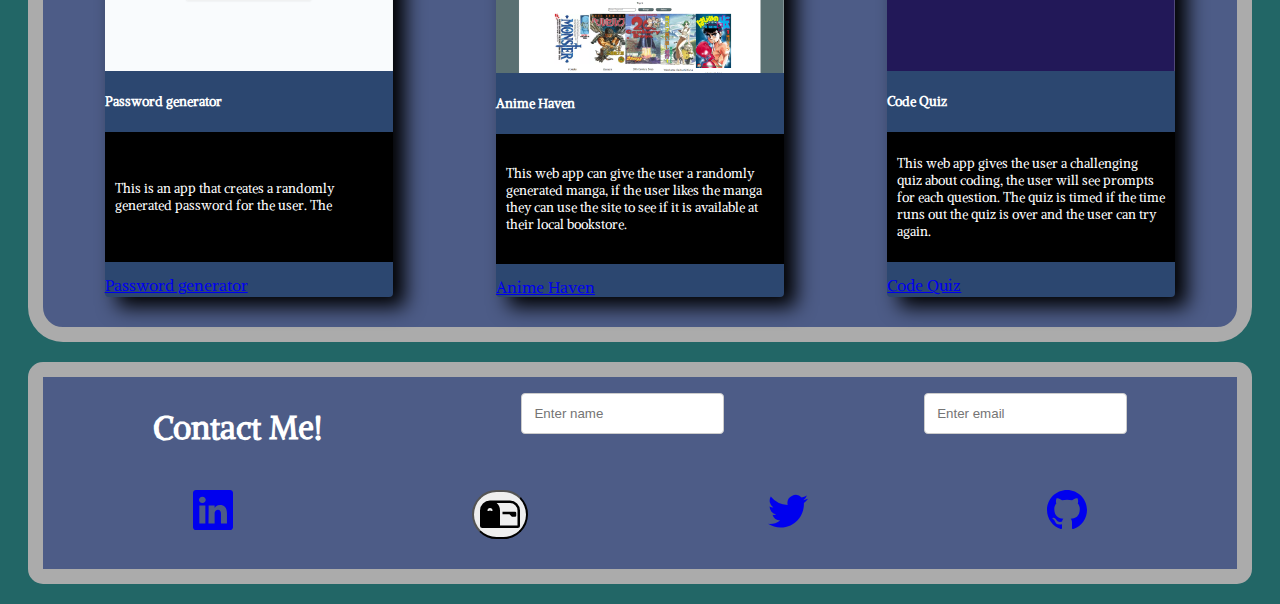
==== commit 43a38c44: "fixing project card color, text size and adding box shadows to the cards for pizzaz" ====
--- a/index.html
+++ b/index.html
@@ -73,6 +73,7 @@
     </section>
     <!-- add projects  -->
     <section class="container" id="projects">
+        
         <div class="card" style="width: 18rem;">
             <img src="./assets/images/Diplopage.PNG" class="card-img-top" alt="...">
             <div class="card-body">
@@ -85,7 +86,7 @@
             <img src="./assets/images/Screenshot Horiseon140646.jpg" class="card-img-top" alt="...">
             <div class="card-body">
                 <h5 class="card-title">Horesion Search Engine</h5>
-                <p class="card-text">Thsi is a search engine organization that Contacted me to refactor a page a previous developer has made for them. I refactored the html and css code to clean up the files. </p>
+                <p class="card-text">This is a search engine organization that Contacted me to refactor a page a previous developer has made for them. I refactored the html and css code to clean up the files. </p>
                 <a href="https://gordyd97.github.io/Horiseon-Search-Engine/" class="btn btn-primary">Go somewhere</a>
             </div>
         </div>
--- a/assets/style.css
+++ b/assets/style.css
@@ -38,6 +38,26 @@
     width: 100%;
     text-align: center;
     font-weight: 500;
+}
+
+.card {
+    position: relative;
+    display: flex;
+    flex-direction: column;
+    min-width: 0;
+    word-wrap: break-word;
+    background-color: #2C4770;
+    background-clip: border-box;
+    border: 1pxsolidrgba(0, 0, 0, .125);
+    border-radius: 0.25rem;
+    margin: 20px;
+    box-shadow: 12px 10px 20px 0px #000000;
+    
+}
+
+.card-body {
+    width: -moz-fit-content;
+    width: fit-content;
 }
 
 #icon {
@@ -63,7 +83,8 @@
     transition: 0.5s;
 
 }
-.indicator::before{
+
+.indicator::before {
     content: '';
     position: absolute;
     top: 50%;
@@ -74,6 +95,7 @@
     border-top-right-radius: 20px;
     box-shadow: 0px -10px 0 0;
 }
+
 .indicator::after {
     content: '';
     position: absolute;
@@ -85,16 +107,19 @@
     border-top-right-radius: 20px;
     box-shadow: 0px -10px 0 0;
 }
-.navbar-nav :nth-child(1).active ~ .indicator
-{
+
+.navbar-nav :nth-child(1).active~.indicator {
     transform: translateX(calc(70px * 0));
 }
+
 .navbar-nav:nth-child(2).active~.indicator {
     transform: translateX(calc(70px * 1));
 }
+
 .navbar-nav:nth-child(3).active~.indicator {
     transform: translateX(calc(70px * 2));
 }
+
 /* .navbar-nav:nth-child(4).active~.indicator {
     transform: translateX(calc(70px * 3));
 }
@@ -119,11 +144,12 @@
 
 #intro {
     height: 800px;
-    
-}
-#intro-inner2{
-display: flex;
-flex-direction: column;
+
+}
+
+#intro-inner2 {
+    display: flex;
+    flex-direction: column;
 
 
 }
@@ -140,23 +166,26 @@
     background-color: #4D5C87;
     justify-content: center;
 }
- .bttn {
+
+.bttn {
     border-radius: 25px;
 }
 
-.avatarimg{
+.avatarimg {
     border-radius: 55%;
     box-shadow: 12px 10px 20px 0px #000000;
     margin-bottom: .5rem;
-    
-
-}
-.iconbox{
+
+
+}
+
+.iconbox {
     display: flex;
     flex-direction: row;
-   position: relative;
-   right: -55px;
-}
+    position: relative;
+    right: -55px;
+}
+
 .cardheader {
     display: flex;
     align-items: flex-start;
@@ -176,6 +205,7 @@
     align-items: center;
 
 }
+
 h1 {
     display: flex;
     flex-direction: column;
@@ -199,6 +229,14 @@
     height: 110px;
     align-content: center;
     padding: 10px;
+    text-overflow: clip;
+    font-size: 13px;
+
+}
+
+.card-text {
+    width: -moz-fit-content;
+    width: fit-content;
 
 }
 
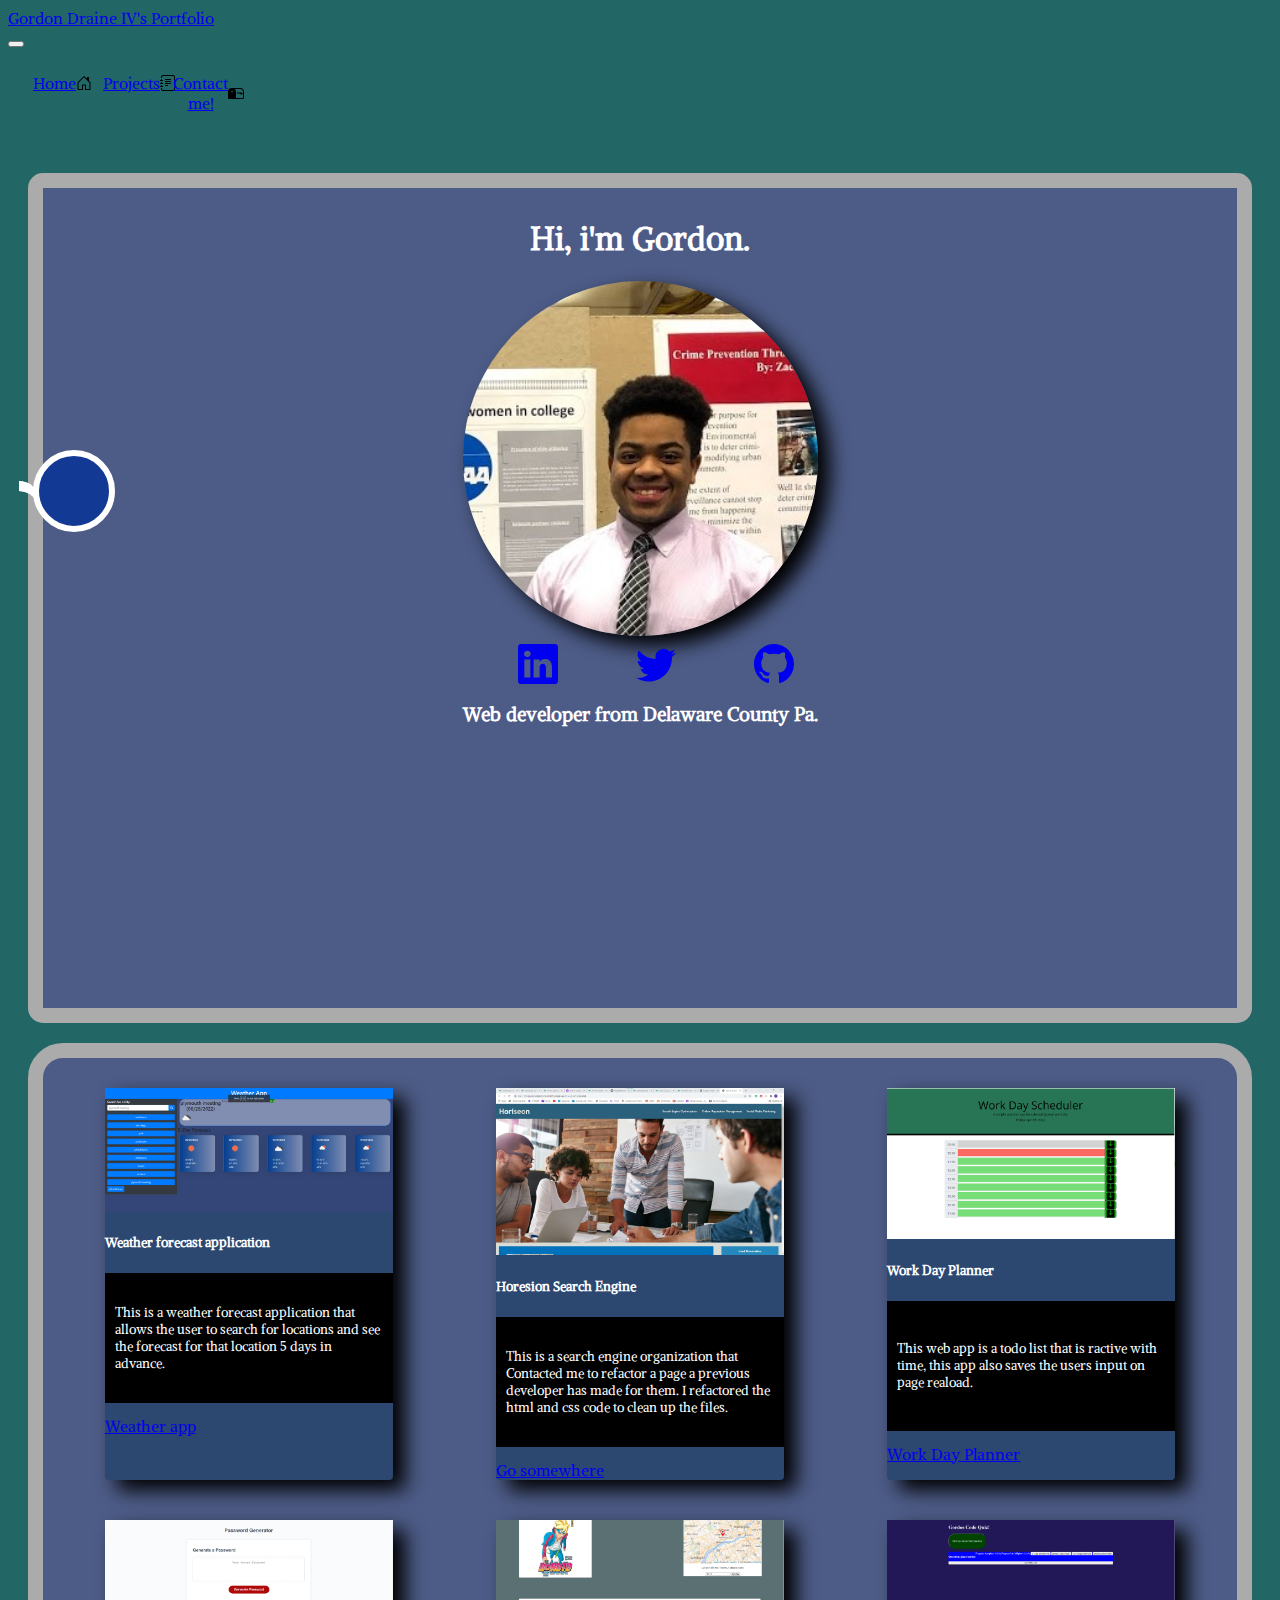
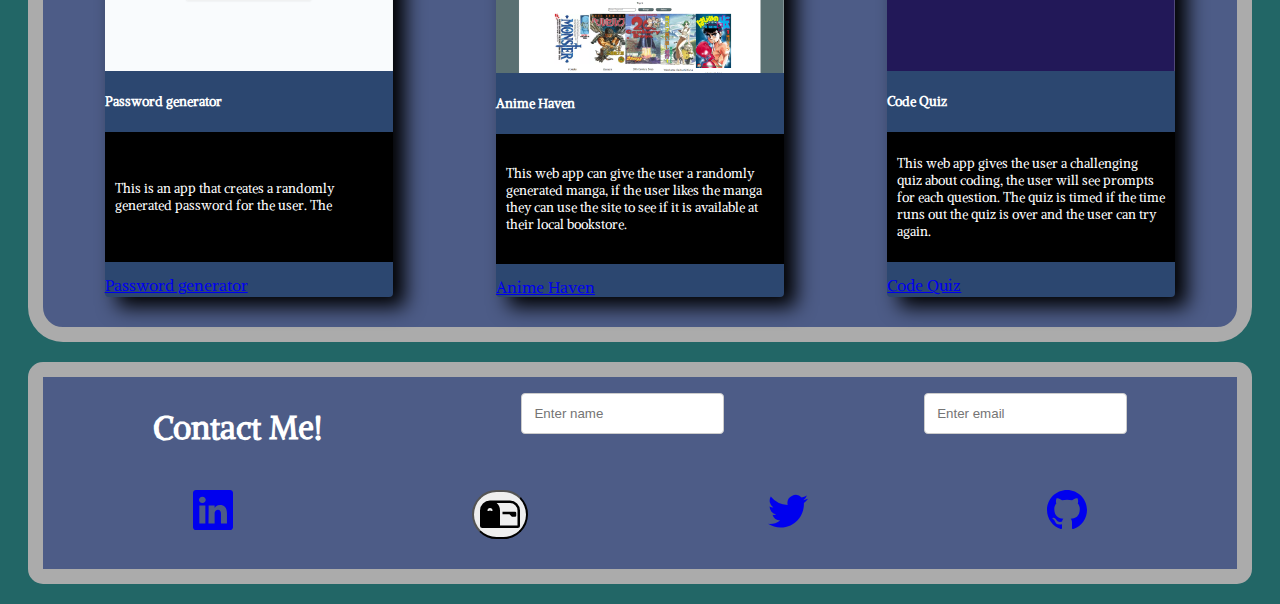
==== commit 30b722a7: "adding weather app to the portfolio" ====
--- a/index.html
+++ b/index.html
@@ -75,11 +75,11 @@
     <section class="container" id="projects">
         
         <div class="card" style="width: 18rem;">
-            <img src="./assets/images/Diplopage.PNG" class="card-img-top" alt="...">
+            <img src="./assets/images/weather_cap.PNG" class="card-img-top" alt="...">
             <div class="card-body">
-                <h5 class="card-title">Diplo Fan Page</h5>
-                <p class="card-text">This is a prebootcamp page created by me showing mt appreciation for Diplo Aka Thomas Wesley.</p>
-                <a href="" class="btn btn-primary">Diplo Fan Page</a>
+                <h5 class="card-title">Weather forecast application</h5>
+                <p class="card-text">This is a weather forecast application that allows the user to search for locations and see the forecast for that location 5 days in advance.</p>
+                <a href="https://gordyd97.github.io/Weather-app/" class="btn btn-primary">Weather app</a>
             </div>
         </div>
         <div class="card" style="width: 18rem;">
